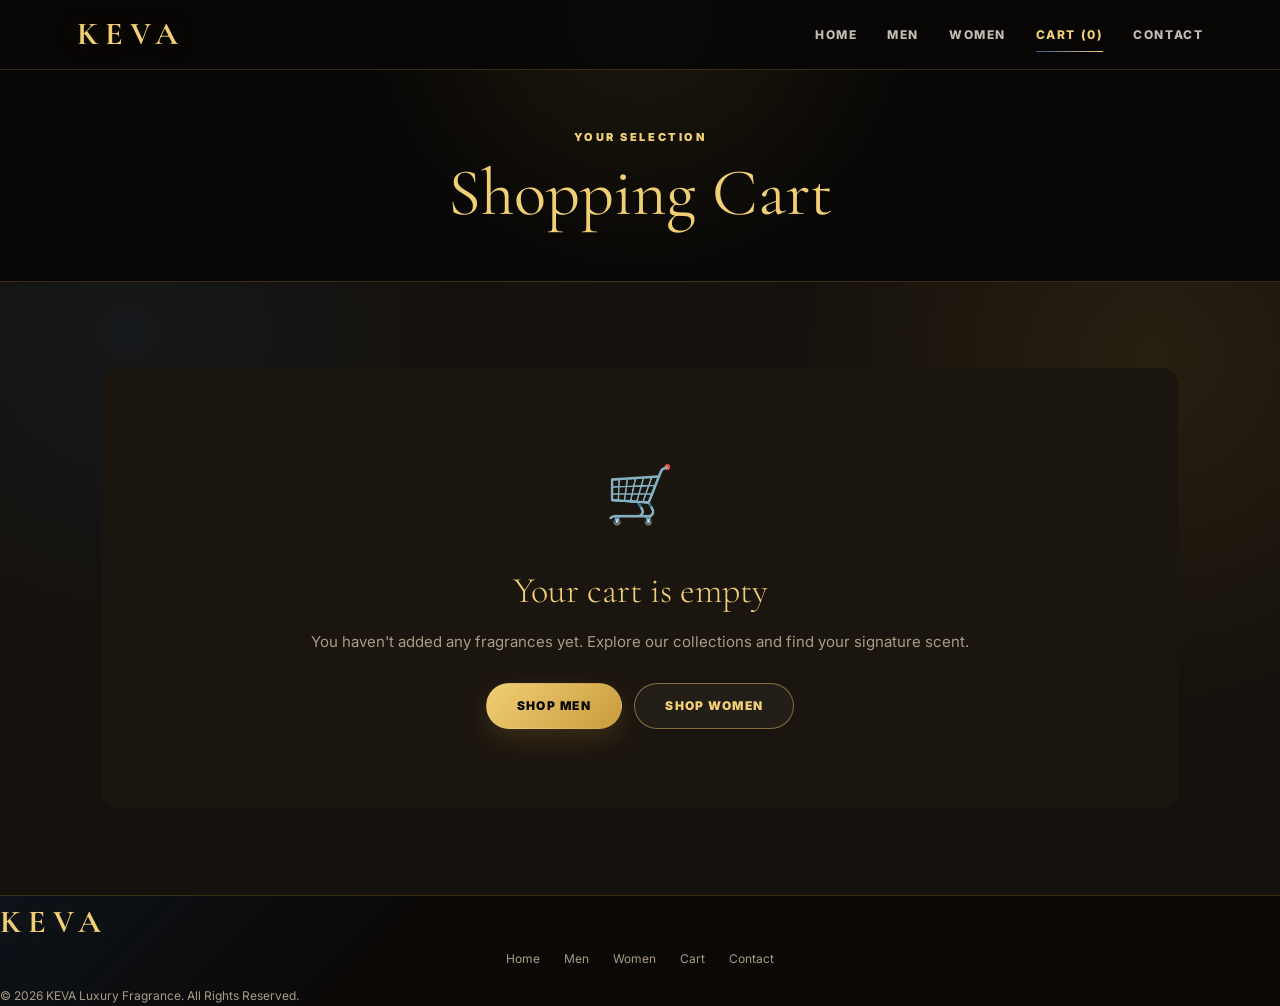
==== cart.html @ 35ca78c6 "Initial commit" ====
<!doctype html>
<html lang="en">
<head>
  <meta charset="UTF-8"/>
  <meta name="viewport" content="width=device-width, initial-scale=1.0"/>
  <title>Cart — KEVA</title>
  <link rel="stylesheet" href="style.css"/>
  <style>
    .cart-table-wrap {
      border: 1px solid var(--divider);
      border-radius: var(--radius);
      overflow: hidden;
      margin-bottom: 8px;
    }

    .cart-table { border-radius: 0; border: 0; }

    .cart-table tbody tr {
      transition: background .2s ease;
    }
    .cart-table tbody tr:hover { background: var(--card-hover); }

    .cart-item-thumb {
      width: 54px; height: 54px;
      border-radius: 8px;
      object-fit: cover;
      border: 1px solid var(--divider);
      flex-shrink: 0;
    }

    .cart-item-cell {
      display: flex; align-items: center; gap: 14px;
    }

    .cart-badge {
      display: inline-block; margin-top: 4px;
      padding: 2px 9px;
      background: var(--gold-glow);
      border: 1px solid rgba(201,168,76,.3);
      border-radius: 99px;
      color: var(--gold);
      font-size: 10px; font-weight: 700;
      letter-spacing: .08em;
    }

    /* Summary sidebar */
    .cart-layout {
      display: grid;
      grid-template-columns: 1fr 320px;
      gap: 28px;
      align-items: start;
    }

    .cart-summary {
      background: var(--card);
      border: 1px solid var(--divider);
      border-radius: var(--radius);
      padding: 28px;
      position: sticky; top: calc(var(--nav-h) + 20px);
    }

    .cart-summary h3 {
      font-family: "Cormorant Garamond", serif;
      font-size: 26px; font-weight: 400;
      color: var(--gold-light);
      margin-bottom: 20px;
      padding-bottom: 16px;
      border-bottom: 1px solid var(--divider);
    }

    .summary-line {
      display: flex; justify-content: space-between;
      align-items: center; gap: 10px;
      padding: 10px 0;
      color: var(--text-mid); font-size: 13.5px;
      border-bottom: 1px solid var(--divider);
    }

    .summary-line:last-of-type { border-bottom: 0; }

    .summary-line.total {
      padding-top: 18px;
      color: var(--text-hi); font-weight: 600; font-size: 14px;
    }

    .summary-line.total .amount {
      font-family: "Cormorant Garamond", serif;
      font-size: 30px; color: var(--gold-light);
    }

    .summary-note {
      margin-top: 14px;
      padding: 12px 14px;
      background: rgba(31,184,106,.07);
      border: 1px solid rgba(31,184,106,.2);
      border-radius: var(--radius-sm);
      color: var(--green);
      font-size: 12px; text-align: center;
    }

    .checkout-btn {
      width: 100%; margin-top: 18px;
      min-height: 50px; border: 0;
      border-radius: 99px;
      background: linear-gradient(135deg, #1fb86a, #18a05a);
      color: var(--white);
      font-size: 13px; font-weight: 800;
      letter-spacing: .1em; text-transform: uppercase;
      display: flex; align-items: center; justify-content: center; gap: 10px;
      box-shadow: 0 8px 22px rgba(31,184,106,.28);
      transition: .25s ease;
    }

    .checkout-btn:hover {
      transform: translateY(-2px);
      box-shadow: 0 14px 32px rgba(31,184,106,.36);
    }

    .clear-btn {
      width: 100%; margin-top: 10px;
      min-height: 42px; border-radius: 99px;
      border: 1.5px solid var(--divider);
      background: transparent;
      color: var(--text-low); font-size: 12px;
      font-weight: 700; letter-spacing: .1em; text-transform: uppercase;
      transition: .2s ease;
    }

    .clear-btn:hover {
      border-color: var(--red);
      color: #d95555;
    }

    /* Empty state */
    .cart-empty {
      text-align: center;
      padding: 80px 20px;
      border: 1px solid var(--divider);
      border-radius: var(--radius);
      background: var(--card);
    }

    .cart-empty-icon {
      font-size: 56px; margin-bottom: 20px; display: block;
    }

    .cart-empty h2 {
      color: var(--gold-light);
      font-family: "Cormorant Garamond", serif;
      font-size: 36px; font-weight: 300;
      margin-bottom: 10px;
    }

    .cart-empty p { color: var(--text-mid); margin-bottom: 28px; }

    @media (max-width: 768px) {
      .cart-layout { grid-template-columns: 1fr; }
      .cart-summary { position: static; }
      .cart-table th:nth-child(2),
      .cart-table td:nth-child(2) { display: none; }
    }
  </style>
</head>
<body>

  <header>
    <div class="logo">KEVA</div>
    <button class="nav-toggle" aria-label="Toggle menu" aria-expanded="false">
      <span></span><span></span><span></span>
    </button>
    <nav>
      <a href="index.html">Home</a>
      <a href="men.html">Men</a>
      <a href="women.html">Women</a>
      <a href="cart.html" class="active">Cart (<span id="cart-count">0</span>)</a>
      <a href="contact.html">Contact</a>
    </nav>
  </header>

  <div class="page-header">
    <span class="section-eyebrow">Your Selection</span>
    <h1 class="page-title" style="margin-bottom:0">Shopping Cart</h1>
  </div>

  <section class="products-page">

    <!-- Empty state -->
    <div class="cart-empty" id="cartEmpty" style="display:none">
      <span class="cart-empty-icon">🛒</span>
      <h2>Your cart is empty</h2>
      <p>You haven't added any fragrances yet. Explore our collections and find your signature scent.</p>
      <div style="display:flex;gap:12px;justify-content:center;flex-wrap:wrap">
        <a href="men.html" class="btn btn-gold">Shop Men</a>
        <a href="women.html" class="btn btn-outline">Shop Women</a>
      </div>
    </div>

    <!-- Cart layout -->
    <div class="cart-layout" id="cartFull">

      <!-- Table -->
      <div>
        <div class="cart-table-wrap">
          <table class="cart-table">
            <thead>
              <tr>
                <th>Product</th>
                <th>Size</th>
                <th>Price</th>
                <th>Remove</th>
              </tr>
            </thead>
            <tbody id="cart-items"></tbody>
          </table>
        </div>
        <p style="color:var(--text-low);font-size:12px;margin-top:10px;text-align:right">
          Prices are in Egyptian Pounds (EGP) and include VAT.
        </p>
      </div>

      <!-- Summary sidebar -->
      <div class="cart-summary">
        <h3>Order Summary</h3>

        <div class="summary-line">
          <span>Items</span>
          <span id="summary-count">0</span>
        </div>
        <div class="summary-line">
          <span>Subtotal</span>
          <span><span id="cart-total">0</span> EGP</span>
        </div>
        <div class="summary-line">
          <span>Shipping</span>
          <span id="shipping-label">Calculated on order</span>
        </div>
        <div class="summary-line total">
          <span>Total</span>
          <span class="amount"><span id="cart-total-2">0</span> EGP</span>
        </div>

        <div class="summary-note" id="free-shipping-note" style="display:none">
          ✓ You qualify for free shipping!
        </div>

        <button class="checkout-btn" onclick="checkout()">
          <svg width="18" height="18" viewBox="0 0 24 24" fill="currentColor"><path d="M12.04 2C6.58 2 2.13 6.45 2.13 11.91c0 1.87.5 3.62 1.45 5.15L2 22l5.13-1.55a9.8 9.8 0 0 0 4.91 1.32h.01c5.46 0 9.91-4.45 9.91-9.91S17.5 2 12.04 2z"/></svg>
          Checkout via WhatsApp
        </button>

        <button class="clear-btn" onclick="clearCart()">Clear Cart</button>

        <p style="color:var(--text-low);font-size:11px;text-align:center;margin-top:16px;line-height:1.6">
          By ordering you agree to our<br>14-day exchange & return policy.
        </p>
      </div>

    </div>
  </section>

  <footer>
    <div class="footer-logo">KEVA</div>
    <div class="footer-links">
      <a href="index.html">Home</a>
      <a href="men.html">Men</a>
      <a href="women.html">Women</a>
      <a href="cart.html">Cart</a>
      <a href="contact.html">Contact</a>
    </div>
    <p class="footer-copy">&copy; 2026 KEVA Luxury Fragrance. All Rights Reserved.</p>
  </footer>

  <script src="cart.js"></script>
  <script>
    // Enhanced render that also updates sidebar
    const _origRender = renderCart;
    function renderCart() {
      const cart    = getCart();
      const tbody   = document.getElementById('cart-items');
      const totalEl = document.getElementById('cart-total');
      const total2  = document.getElementById('cart-total-2');
      const countEl = document.getElementById('summary-count');
      const cartFull  = document.getElementById('cartFull');
      const cartEmpty = document.getElementById('cartEmpty');

      updateCartCount();

      if (!tbody) return;

      if (cart.length === 0) {
        cartFull.style.display  = 'none';
        cartEmpty.style.display = 'block';
        return;
      }

      cartFull.style.display  = 'grid';
      cartEmpty.style.display = 'none';

      let sum = 0;
      tbody.innerHTML = '';

      cart.forEach((item, i) => {
        sum += item.price;
        const tr = document.createElement('tr');
        tr.innerHTML = `
          <td>
            <div class="cart-item-cell">
              <div>
                <div class="cart-item-name">${item.name}</div>
                <span class="cart-badge">${item.size}</span>
              </div>
            </div>
          </td>
          <td><span style="color:var(--text-mid);font-size:13px">${item.size}</span></td>
          <td><span style="color:var(--gold-light);font-family:'Cormorant Garamond',serif;font-size:20px">${item.price.toLocaleString()} EGP</span></td>
          <td><button class="remove-btn" onclick="removeItem(${i})">✕ Remove</button></td>`;
        tbody.appendChild(tr);
      });

      const sumStr = sum.toLocaleString();
      if (totalEl)  totalEl.textContent  = sumStr;
      if (total2)   total2.textContent   = sumStr;
      if (countEl)  countEl.textContent  = cart.length;

      // Free shipping note
      const note = document.getElementById('free-shipping-note');
      const shipLabel = document.getElementById('shipping-label');
      if (sum >= 500) {
        if (note) note.style.display = 'block';
        if (shipLabel) shipLabel.textContent = 'FREE';
      } else {
        if (note) note.style.display = 'none';
        if (shipLabel) shipLabel.textContent = 'Calculated on order';
      }
    }

    renderCart();
  </script>
</body>
</html>
---- style.css ----
@import url('https://fonts.googleapis.com/css2?family=Cormorant+Garamond:wght@300;400;500;600;700&family=Inter:wght@300;400;500;600;700;800&display=swap');

*,
*::before,
*::after {
  box-sizing: border-box;
  margin: 0;
  padding: 0;
}

:root {
  --ink: #120f0b;
  --noir: #080706;
  --obsidian: #15110c;
  --papyrus: #f8efe0;
  --porcelain: #fffaf2;
  --limestone: #eadcc5;
  --sand: #d9bf8f;
  --gold: #c99a3d;
  --gold-light: #f0cf75;
  --gold-deep: #8f6320;
  --lapis: #153963;
  --lapis-light: #2b5c8c;
  --rouge: #8e2430;
  --green: #0fb56d;
  --red: #c0392b;
  --text: #f8efe0;
  --muted: #a99b86;
  --muted-dark: #6d604f;
  --card: #1b150f;
  --card-soft: #21190f;
  --border: rgba(201, 154, 61, .24);
  --border-strong: rgba(240, 207, 117, .45);
  --shadow: 0 26px 70px rgba(0, 0, 0, .36);
  --radius: 16px;
  --radius-sm: 10px;
  --nav-h: 70px;
  --ease: cubic-bezier(.22, 1, .36, 1);
  --font-display: "Cormorant Garamond", serif;
  --font-body: Inter, sans-serif;
}

html {
  scroll-behavior: smooth;
}

body {
  min-height: 100vh;
  background:
    radial-gradient(circle at 16% 8%, rgba(21, 57, 99, .20), transparent 30%),
    radial-gradient(circle at 82% 12%, rgba(201, 154, 61, .12), transparent 28%),
    linear-gradient(180deg, #0b0805 0%, #15110c 44%, #0b0805 100%);
  color: var(--text);
  font-family: var(--font-body);
  font-size: 15px;
  line-height: 1.65;
  -webkit-font-smoothing: antialiased;
}

body::before {
  content: "";
  position: fixed;
  inset: 0;
  pointer-events: none;
  z-index: -1;
  opacity: .08;
  background-image:
    linear-gradient(30deg, transparent 48%, rgba(240, 207, 117, .5) 49%, transparent 51%),
    linear-gradient(150deg, transparent 48%, rgba(240, 207, 117, .5) 49%, transparent 51%);
  background-size: 42px 42px;
}

img {
  display: block;
  max-width: 100%;
}

a {
  color: inherit;
  text-decoration: none;
}

button,
select,
input,
textarea {
  font: inherit;
}

button {
  cursor: pointer;
}

::selection {
  background: var(--gold);
  color: var(--noir);
}

::-webkit-scrollbar {
  width: 8px;
}

::-webkit-scrollbar-track {
  background: var(--noir);
}

::-webkit-scrollbar-thumb {
  background: linear-gradient(var(--gold), var(--gold-deep));
  border-radius: 99px;
}

header {
  position: fixed;
  top: 0;
  left: 0;
  right: 0;
  z-index: 1000;
  height: var(--nav-h);
  padding: 0 6%;
  display: flex;
  align-items: center;
  justify-content: space-between;
  background: rgba(8, 7, 6, .84);
  border-bottom: 1px solid var(--border);
  backdrop-filter: blur(16px);
}

.logo,
.footer-logo {
  font-family: var(--font-display);
  font-size: 32px;
  font-weight: 700;
  letter-spacing: .22em;
  color: var(--gold-light);
  text-shadow: 0 0 24px rgba(201, 154, 61, .18);
}

nav {
  display: flex;
  align-items: center;
  gap: 30px;
}

nav a {
  position: relative;
  color: rgba(248, 239, 224, .78);
  font-size: 12px;
  font-weight: 800;
  letter-spacing: .13em;
  text-transform: uppercase;
  transition: color .25s ease;
}

nav a::after {
  content: "";
  position: absolute;
  left: 0;
  bottom: -8px;
  width: 0;
  height: 1px;
  background: linear-gradient(90deg, var(--lapis-light), var(--gold-light));
  transition: width .28s var(--ease);
}

nav a:hover,
nav a.active {
  color: var(--gold-light);
}

nav a:hover::after,
nav a.active::after {
  width: 100%;
}

.nav-toggle {
  display: none;
  width: 40px;
  height: 40px;
  border: 1px solid var(--border);
  border-radius: 50%;
  background: rgba(248, 239, 224, .04);
  align-items: center;
  justify-content: center;
  flex-direction: column;
  gap: 5px;
}

.nav-toggle span {
  width: 18px;
  height: 2px;
  background: var(--gold-light);
  border-radius: 99px;
}

.offers-bar {
  margin-top: var(--nav-h);
  padding: 11px 0;
  overflow: hidden;
  white-space: nowrap;
  color: var(--noir);
  background:
    linear-gradient(90deg, var(--gold-deep), var(--gold-light), var(--sand), var(--gold-deep));
  box-shadow: 0 12px 28px rgba(0, 0, 0, .24);
}

.marquee {
  display: inline-block;
  padding-left: 100%;
  font-size: 12px;
  font-weight: 900;
  letter-spacing: .14em;
  text-transform: uppercase;
  animation: marquee 24s linear infinite;
}

@keyframes marquee {
  from { transform: translateX(0); }
  to { transform: translateX(-100%); }
}

.slider {
  position: relative;
  height: clamp(520px, 76vh, 780px);
  overflow: hidden;
  background: var(--noir);
}

.slides,
.slide {
  width: 100%;
  height: 100%;
}

.slide {
  position: absolute;
  inset: 0;
  opacity: 0;
  transition: opacity .9s ease;
}

.slide.active {
  opacity: 1;
  z-index: 1;
}

.slide img {
  width: 100%;
  height: 100%;
  object-fit: cover;
  object-position: center;
  transform: scale(1.02);
  filter: saturate(.98) contrast(1.04);
  transition: transform 6s ease, filter 1s ease;
}

.slide.active img {
  transform: scale(1.075);
  filter: saturate(1.08) contrast(1.05);
}

.slide::after {
  content: "";
  position: absolute;
  inset: 0;
  background:
    linear-gradient(90deg, rgba(8, 7, 6, .76), rgba(8, 7, 6, .26), rgba(8, 7, 6, .08)),
    linear-gradient(0deg, rgba(8, 7, 6, .42), transparent 45%);
}

.slide-content {
  position: absolute;
  left: 7%;
  bottom: 14%;
  z-index: 2;
  max-width: 650px;
  opacity: 0;
  transform: translateY(24px);
}

.slide.active .slide-content {
  animation: fadeUp .8s var(--ease) .18s both;
}

.slide-content h2,
.hero h1,
.page-title,
.cta-band h2,
.faq-left h2 {
  font-family: var(--font-display);
  font-weight: 400;
  line-height: 1.04;
}

.slide-content h2 {
  color: var(--porcelain);
  font-size: clamp(40px, 5.4vw, 76px);
  margin-bottom: 14px;
  text-shadow: 0 16px 38px rgba(0, 0, 0, .55);
}

.slide-content em {
  color: var(--gold-light);
  font-style: italic;
}

.slide-content p {
  color: rgba(248, 239, 224, .84);
  margin-bottom: 28px;
  font-size: 15px;
}

.slider-btn {
  position: absolute;
  top: 50%;
  z-index: 5;
  width: 50px;
  height: 50px;
  border-radius: 50%;
  border: 1px solid rgba(248, 239, 224, .36);
  background: rgba(8, 7, 6, .44);
  color: var(--porcelain);
  backdrop-filter: blur(10px);
  transition: transform .25s ease, background .25s ease, color .25s ease, border-color .25s ease;
}

.slider-btn.prev {
  left: 24px;
  transform: translateY(-50%);
}

.slider-btn.next {
  right: 24px;
  transform: translateY(-50%);
}

.slider-btn:hover {
  background: var(--gold-light);
  border-color: var(--gold-light);
  color: var(--noir);
}

.slider-btn.prev:hover,
.slider-btn.next:hover {
  transform: translateY(-50%) scale(1.08);
}

.slider-dots {
  position: absolute;
  left: 50%;
  bottom: 26px;
  z-index: 5;
  display: flex;
  gap: 9px;
  transform: translateX(-50%);
}

.slider-dot {
  width: 8px;
  height: 8px;
  border: 0;
  border-radius: 99px;
  background: rgba(248, 239, 224, .44);
  transition: width .25s ease, background .25s ease;
}

.slider-dot.active {
  width: 34px;
  background: linear-gradient(90deg, var(--lapis-light), var(--gold-light));
}

.hero,
.products-page,
.why-keva,
.testimonials {
  padding: 86px 8%;
}

.hero {
  position: relative;
  text-align: center;
  background:
    radial-gradient(circle at 50% 0%, rgba(21, 57, 99, .22), transparent 36%),
    linear-gradient(180deg, var(--noir), var(--obsidian));
  overflow: hidden;
}

.hero::after {
  content: "";
  position: absolute;
  left: 8%;
  right: 8%;
  bottom: 0;
  height: 1px;
  background: linear-gradient(90deg, transparent, var(--gold), transparent);
  opacity: .42;
}

.section-eyebrow,
.home-kicker {
  display: block;
  color: var(--gold-light);
  font-size: 11px;
  font-weight: 900;
  letter-spacing: .23em;
  text-transform: uppercase;
  margin-bottom: 12px;
}

.hero h1,
.page-title {
  color: var(--gold-light);
  font-size: clamp(40px, 5.2vw, 76px);
}

.hero p,
.hero-subtitle {
  color: var(--muted);
  margin: 16px auto 32px;
  max-width: 620px;
}

.hero-btns {
  display: flex;
  justify-content: center;
  gap: 14px;
  flex-wrap: wrap;
}

.btn,
.gold-btn {
  display: inline-flex;
  align-items: center;
  justify-content: center;
  min-height: 46px;
  padding: 12px 30px;
  border-radius: 99px;
  border: 1px solid transparent;
  font-size: 12px;
  font-weight: 900;
  letter-spacing: .12em;
  text-transform: uppercase;
  transition: transform .25s ease, box-shadow .25s ease, background .25s ease, color .25s ease;
}

.btn-gold,
.gold-btn {
  background: linear-gradient(135deg, var(--gold-light), var(--gold));
  color: var(--noir);
  box-shadow: 0 10px 26px rgba(201, 154, 61, .18);
}

.btn-outline {
  background: rgba(248, 239, 224, .04);
  border-color: var(--border-strong);
  color: var(--gold-light);
}

.btn:hover,
.gold-btn:hover {
  transform: translateY(-2px);
  box-shadow: 0 18px 36px rgba(201, 154, 61, .28);
}

.page-header {
  padding: calc(var(--nav-h) + 58px) 8% 54px;
  text-align: center;
  border-bottom: 1px solid var(--border);
  background:
    radial-gradient(circle at 50% 0%, rgba(201, 154, 61, .12), transparent 40%),
    var(--noir);
}

.page-title {
  text-align: center;
  margin-bottom: 46px;
}

.section-divider {
  width: 64px;
  height: 1px;
  margin: 0 auto 44px;
  background: linear-gradient(90deg, var(--lapis-light), var(--gold-light));
}

.stats-strip {
  display: grid;
  grid-template-columns: repeat(4, 1fr);
  background: var(--card);
  border-top: 1px solid var(--border);
  border-bottom: 1px solid var(--border);
}

.stat-item {
  padding: 28px 18px;
  text-align: center;
  border-right: 1px solid var(--border);
}

.stat-item:last-child {
  border-right: 0;
}

.stat-num {
  display: block;
  color: var(--gold-light);
  font-family: var(--font-display);
  font-size: 40px;
  line-height: 1;
  margin-bottom: 8px;
}

.stat-label {
  color: var(--muted);
  font-size: 11px;
  font-weight: 900;
  letter-spacing: .15em;
  text-transform: uppercase;
}

.collection-banner {
  display: grid;
  grid-template-columns: 1fr 1fr;
  gap: 2px;
  background: var(--noir);
}

.col-banner-item {
  position: relative;
  min-height: 430px;
  overflow: hidden;
  display: flex;
  align-items: flex-end;
}

.col-banner-item img {
  position: absolute;
  inset: 0;
  width: 100%;
  height: 100%;
  object-fit: cover;
  transition: transform .75s var(--ease), filter .75s ease;
}

.col-banner-item:hover img {
  transform: scale(1.065);
  filter: saturate(1.1);
}

.col-banner-item::after {
  content: "";
  position: absolute;
  inset: 0;
  background:
    linear-gradient(0deg, rgba(8, 7, 6, .84), rgba(8, 7, 6, .12)),
    linear-gradient(90deg, rgba(21, 57, 99, .26), transparent);
}

.col-banner-content {
  position: relative;
  z-index: 1;
  padding: 38px;
}

.col-banner-content span:not(.btn) {
  display: block;
  color: var(--gold-light);
  font-size: 11px;
  font-weight: 900;
  letter-spacing: .2em;
  text-transform: uppercase;
  margin-bottom: 10px;
}

.col-banner-content h3 {
  color: var(--porcelain);
  font-family: var(--font-display);
  font-size: clamp(34px, 4vw, 56px);
  font-weight: 400;
  line-height: 1.04;
  margin-bottom: 22px;
}

.products-page {
  background:
    radial-gradient(circle at 10% 8%, rgba(21, 57, 99, .16), transparent 26%),
    radial-gradient(circle at 90% 12%, rgba(201, 154, 61, .10), transparent 28%),
    var(--obsidian);
}

.products-grid {
  display: grid;
  grid-template-columns: repeat(auto-fill, minmax(250px, 1fr));
  gap: 26px;
}

.product-card {
  position: relative;
  overflow: hidden;
  display: flex;
  flex-direction: column;
  min-height: 100%;
  background:
    linear-gradient(180deg, rgba(248, 239, 224, .045), transparent 28%),
    var(--card);
  border: 1px solid var(--border);
  border-radius: var(--radius);
  box-shadow: 0 14px 30px rgba(0, 0, 0, .18);
  animation: fadeUp .65s var(--ease) both;
  transition: transform .28s ease, border-color .28s ease, box-shadow .28s ease;
}

.product-card::before {
  content: "";
  position: absolute;
  inset: 0;
  border-radius: inherit;
  pointer-events: none;
  background: linear-gradient(135deg, rgba(240, 207, 117, .16), transparent 34%, rgba(21, 57, 99, .10));
  opacity: 0;
  transition: opacity .28s ease;
}

.product-card:hover {
  transform: translateY(-8px);
  border-color: var(--border-strong);
  box-shadow: var(--shadow);
}

.product-card:hover::before {
  opacity: 1;
}

.product-card img {
  width: 100%;
  height: 280px;
  object-fit: cover;
  transition: transform .65s ease, filter .65s ease;
}

.product-card:hover img {
  transform: scale(1.045);
  filter: saturate(1.08);
}

.card-body {
  position: relative;
  z-index: 1;
  flex: 1;
  display: flex;
  flex-direction: column;
  gap: 9px;
  padding: 20px;
}

.badge-new {
  width: fit-content;
  display: inline-block;
  padding: 4px 10px;
  border: 1px solid rgba(240, 207, 117, .5);
  border-radius: 99px;
  color: var(--gold-light);
  background: rgba(201, 154, 61, .10);
  font-size: 10px;
  font-weight: 900;
  letter-spacing: .1em;
  text-transform: uppercase;
}

.product-card h3 {
  color: var(--gold-light);
  font-family: var(--font-display);
  font-size: 25px;
  font-weight: 600;
  line-height: 1.1;
}

.product-card p {
  color: var(--muted);
  font-size: 13px;
}

.card-size-row,
.qty-box {
  margin-top: 8px;
}

.card-size-row label,
.qty-box label,
.order-form-group label {
  display: block;
  color: var(--sand);
  font-size: 11px;
  font-weight: 900;
  letter-spacing: .16em;
  text-transform: uppercase;
  margin-bottom: 7px;
}

.card-size-row select,
.order-input {
  width: 100%;
  min-height: 44px;
  padding: 10px 13px;
  color: var(--porcelain);
  background: rgba(8, 7, 6, .38);
  border: 1px solid var(--border);
  border-radius: var(--radius-sm);
  outline: none;
  transition: border-color .25s ease, box-shadow .25s ease, background .25s ease;
}

.card-size-row select:focus,
.order-input:focus {
  border-color: var(--gold-light);
  box-shadow: 0 0 0 3px rgba(201, 154, 61, .14);
}

.qty-control {
  width: 126px;
  height: 40px;
  display: grid;
  grid-template-columns: 38px 1fr 38px;
  align-items: center;
  overflow: hidden;
  background: var(--porcelain);
  border: 1px solid var(--border);
  border-radius: var(--radius-sm);
}

.qty-btn {
  height: 100%;
  border: 0;
  background: transparent;
  color: var(--ink);
  font-size: 18px;
  font-weight: 800;
  transition: background .22s ease, color .22s ease;
}

.qty-btn:hover {
  background: var(--gold-light);
  color: var(--noir);
}

.qty-value {
  color: var(--ink);
  text-align: center;
  font-size: 14px;
  font-weight: 800;
}

.card-footer {
  display: flex;
  align-items: center;
  justify-content: space-between;
  gap: 14px;
  margin-top: auto;
  padding-top: 17px;
  border-top: 1px solid var(--border);
}

.price {
  color: var(--gold-light);
  font-family: var(--font-display);
  font-size: 26px;
  line-height: 1;
  white-space: nowrap;
}

.price small {
  color: var(--muted);
  font-family: var(--font-body);
  font-size: 12px;
}

.add-btn {
  min-height: 40px;
  padding: 10px 18px;
  border: 0;
  border-radius: 99px;
  background: linear-gradient(135deg, var(--green), #03a25f);
  color: #fff;
  box-shadow: 0 12px 28px rgba(15, 181, 109, .22);
  font-size: 11px;
  font-weight: 900;
  letter-spacing: .09em;
  text-transform: uppercase;
  transition: transform .24s ease, box-shadow .24s ease, filter .24s ease;
}

.add-btn:hover {
  transform: translateY(-2px);
  filter: brightness(1.05);
  box-shadow: 0 18px 38px rgba(15, 181, 109, .32);
}

.why-keva {
  background:
    linear-gradient(180deg, var(--noir), #12100d);
  text-align: center;
}

.features {
  display: grid;
  grid-template-columns: repeat(auto-fit, minmax(220px, 1fr));
  gap: 22px;
}

.feature {
  padding: 32px 24px;
  background: rgba(248, 239, 224, .04);
  border: 1px solid var(--border);
  border-radius: var(--radius);
  transition: transform .25s ease, border-color .25s ease, background .25s ease;
}

.feature:hover {
  transform: translateY(-5px);
  border-color: var(--border-strong);
  background: rgba(248, 239, 224, .06);
}

.feature-icon {
  display: inline-grid;
  place-items: center;
  width: 42px;
  height: 42px;
  margin-bottom: 16px;
  border-radius: 50%;
  color: var(--noir);
  background: var(--gold-light);
  font-size: 18px;
  font-weight: 900;
}

.feature h3 {
  color: var(--gold-light);
  font-family: var(--font-display);
  font-size: 24px;
  font-weight: 600;
}

.feature p {
  color: var(--muted);
  font-size: 14px;
}

.faq-section {
  display: grid;
  grid-template-columns: .9fr 1.1fr;
  gap: 64px;
  padding: 90px 8%;
  background:
    radial-gradient(circle at 12% 8%, rgba(201, 154, 61, .15), transparent 28%),
    var(--papyrus);
  color: var(--ink);
}

.faq-left h2 {
  color: var(--ink);
  font-size: clamp(34px, 4vw, 56px);
}

.faq-left > p {
  color: var(--muted-dark);
  margin: 16px 0 42px;
}

.faq-support p {
  color: var(--ink);
}

.faq-support span {
  color: var(--muted-dark);
}

.faq-right {
  padding: 24px 44px;
  background: rgba(255, 250, 242, .82);
  border: 1px solid rgba(143, 99, 32, .18);
  border-radius: var(--radius);
  box-shadow: 0 20px 50px rgba(80, 55, 28, .10);
}

.faq-item {
  border-bottom: 1px solid rgba(143, 99, 32, .16);
}

.faq-item:last-child {
  border-bottom: 0;
}

.faq-item summary {
  min-height: 64px;
  list-style: none;
  display: flex;
  align-items: center;
  justify-content: space-between;
  gap: 18px;
  cursor: pointer;
  color: var(--ink);
  font-size: 15px;
  font-weight: 900;
}

.faq-item summary::-webkit-details-marker {
  display: none;
}

.faq-item summary::after {
  content: "+";
  width: 27px;
  height: 27px;
  flex: 0 0 27px;
  display: grid;
  place-items: center;
  border-radius: 50%;
  background: var(--limestone);
  color: var(--ink);
  transition: transform .25s ease, background .25s ease;
}

.faq-item[open] summary::after {
  content: "-";
  background: var(--gold);
}

.faq-item p {
  padding: 0 42px 22px 0;
  color: var(--muted-dark);
  font-size: 14px;
  line-height: 1.75;
}

.cta-band {
  padding: 78px 8%;
  text-align: center;
  background:
    linear-gradient(135deg, rgba(21, 57, 99, .32), transparent 40%),
    linear-gradient(135deg, #0b0805, #20170b, #0b0805);
  border-top: 1px solid var(--border);
  border-bottom: 1px solid var(--border);
}

.cta-band h2 {
  color: var(--gold-light);
  font-size: clamp(34px, 4vw, 58px);
  margin-bottom: 14px;
}

.cta-band p {
  color: var(--muted);
  margin-bottom: 30px;
}

.cart-wrapper,
.contact-wrapper {
  max-width: 920px;
  margin: 0 auto;
}

.cart-table {
  width: 100%;
  border-collapse: collapse;
  overflow: hidden;
  background: var(--card);
  border: 1px solid var(--border);
  border-radius: var(--radius);
}

.cart-table th,
.cart-table td {
  padding: 16px 18px;
  border-top: 1px solid var(--border);
  text-align: left;
}

.cart-table th {
  color: var(--muted);
  background: var(--card-soft);
  font-size: 11px;
  letter-spacing: .12em;
  text-transform: uppercase;
}

.cart-item-name {
  color: var(--gold-light);
  font-family: var(--font-display);
  font-size: 20px;
}

.cart-item-size,
.cart-empty,
.cart-total-label {
  color: var(--muted);
}

.cart-total-row,
.cart-actions {
  display: flex;
  justify-content: flex-end;
  align-items: center;
  gap: 14px;
  margin-top: 24px;
}

.cart-total-amount {
  color: var(--gold-light);
  font-family: var(--font-display);
  font-size: 34px;
}

.remove-btn {
  padding: 7px 14px;
  border: 1px solid var(--red);
  border-radius: 99px;
  background: transparent;
  color: var(--red);
}

.remove-btn:hover {
  background: var(--red);
  color: #fff;
}

.contact-grid {
  display: grid;
  grid-template-columns: 1fr 1fr;
  gap: 14px;
}

.contact-input {
  width: 100%;
  min-height: 48px;
  margin-bottom: 14px;
  padding: 14px 16px;
  color: var(--porcelain);
  background: var(--card);
  border: 1px solid var(--border);
  border-radius: var(--radius-sm);
  outline: none;
}

textarea.contact-input {
  min-height: 150px;
  resize: vertical;
}

.contact-input:focus {
  border-color: var(--gold-light);
}

.contact-submit {
  width: 100%;
  min-height: 48px;
  border: 0;
  border-radius: 99px;
  background: var(--gold);
  color: var(--noir);
  font-weight: 900;
  letter-spacing: .12em;
  text-transform: uppercase;
}

.toast {
  position: fixed;
  right: 24px;
  bottom: 90px;
  z-index: 3000;
  display: flex;
  align-items: center;
  gap: 9px;
  padding: 14px 20px;
  color: var(--porcelain);
  background: var(--card);
  border: 1px solid var(--gold);
  border-radius: 12px;
  box-shadow: var(--shadow);
  opacity: 0;
  transform: translateY(18px);
  pointer-events: none;
  transition: .25s ease;
}

.toast.show {
  opacity: 1;
  transform: translateY(0);
}

.toast-icon {
  color: var(--gold-light);
}

.whatsapp-btn {
  position: fixed;
  right: 24px;
  bottom: 24px;
  z-index: 1500;
  display: inline-flex;
  align-items: center;
  gap: 10px;
  min-height: 48px;
  padding: 13px 20px;
  border-radius: 99px;
  background: linear-gradient(135deg, var(--green), #07a160);
  color: #fff;
  box-shadow: 0 16px 36px rgba(15, 181, 109, .25);
  font-size: 13px;
  font-weight: 900;
  transition: transform .25s ease, box-shadow .25s ease;
}

.whatsapp-btn:hover {
  transform: translateY(-3px);
  box-shadow: 0 20px 46px rgba(15, 181, 109, .36);
}

.site-footer,
footer {
  padding: 0;
  background:
    linear-gradient(135deg, rgba(21, 57, 99, .22), transparent 34%),
    #0b0805;
  border-top: 1px solid var(--border);
  color: var(--porcelain);
  text-align: left;
}

.footer-main {
  display: grid;
  grid-template-columns: 1.45fr .8fr .8fr 1fr;
  gap: 42px;
  padding: 58px 8% 38px;
}

.footer-brand p {
  max-width: 340px;
  margin-top: 14px;
  color: rgba(248, 239, 224, .62);
  font-size: 14px;
}

.footer-col h4 {
  margin-bottom: 18px;
  color: var(--gold-light);
  font-size: 12px;
  font-weight: 900;
  letter-spacing: .18em;
  text-transform: uppercase;
}

.footer-col a {
  display: block;
  width: fit-content;
  margin-bottom: 10px;
  color: rgba(248, 239, 224, .68);
  font-size: 14px;
  transition: color .25s ease, transform .25s ease;
}

.footer-col a:hover {
  color: var(--gold-light);
  transform: translateX(5px);
}

.footer-links {
  display: flex;
  justify-content: center;
  gap: 24px;
  flex-wrap: wrap;
  margin-bottom: 18px;
}

.footer-links a,
.footer-copy {
  color: var(--muted);
  font-size: 12px;
}

.social-links {
  display: flex;
  align-items: center;
  gap: 12px;
}

.social-links a {
  width: 42px;
  height: 42px;
  margin: 0;
  padding: 0;
  display: grid;
  place-items: center;
  border-radius: 50%;
  color: var(--noir);
  background: linear-gradient(135deg, var(--gold-light), var(--gold));
  border: 1px solid rgba(240, 207, 117, .56);
  box-shadow: 0 8px 22px rgba(201, 154, 61, .18);
  animation: socialFloat 3.2s ease-in-out infinite;
}

.social-links a:nth-child(2) {
  animation-delay: .25s;
}

.social-links a:nth-child(3) {
  animation-delay: .5s;
}

.social-links a:hover {
  animation-play-state: paused;
  transform: translateY(-5px) scale(1.06);
}

.social-links svg {
  width: 19px;
  height: 19px;
  fill: currentColor;
}

.footer-bottom {
  display: flex;
  justify-content: space-between;
  gap: 20px;
  padding: 18px 8%;
  border-top: 1px solid rgba(201, 154, 61, .16);
  color: rgba(248, 239, 224, .48);
  font-size: 12px;
}

.order-modal-backdrop {
  position: fixed;
  inset: 0;
  z-index: 2200;
  display: none;
  align-items: center;
  justify-content: center;
  padding: 20px;
  background: rgba(8, 7, 6, .72);
  backdrop-filter: blur(9px);
}

.order-modal-backdrop.open {
  display: flex;
}

.order-modal {
  width: min(560px, 100%);
  max-height: 92vh;
  overflow: auto;
  background:
    linear-gradient(180deg, rgba(255, 250, 242, .98), rgba(248, 239, 224, .98));
  color: var(--ink);
  border: 1px solid rgba(143, 99, 32, .22);
  border-radius: 20px;
  box-shadow: 0 32px 90px rgba(0, 0, 0, .42);
  animation: modalIn .3s var(--ease) both;
}

.order-modal-header {
  display: flex;
  align-items: center;
  justify-content: space-between;
  gap: 18px;
  padding: 22px 24px;
  border-bottom: 1px solid rgba(143, 99, 32, .14);
}

.order-modal-header h3 {
  color: var(--ink);
  font-family: var(--font-display);
  font-size: 28px;
  font-weight: 600;
}

.order-modal-close {
  width: 34px;
  height: 34px;
  border: 0;
  border-radius: 50%;
  background: rgba(143, 99, 32, .12);
  color: var(--ink);
  font-weight: 900;
}

.order-modal-body {
  padding: 24px;
}

.order-product-preview {
  padding: 14px 16px;
  margin-bottom: 18px;
  background: rgba(201, 154, 61, .10);
  border: 1px solid rgba(143, 99, 32, .16);
  border-radius: 14px;
}

.order-product-preview strong {
  display: block;
  color: var(--ink);
  font-family: var(--font-display);
  font-size: 24px;
}

.order-product-preview span {
  color: var(--muted-dark);
  font-size: 13px;
}

.order-form-group {
  margin-bottom: 14px;
}

.order-modal .order-input {
  color: var(--ink);
  background: var(--porcelain);
  border-color: rgba(143, 99, 32, .24);
}

.order-modal .qty-control {
  background: var(--porcelain);
  border-color: rgba(143, 99, 32, .24);
}

.order-form-row {
  display: grid;
  grid-template-columns: 1fr 1fr;
  gap: 14px;
}

.order-total-line {
  display: flex;
  align-items: center;
  justify-content: space-between;
  gap: 16px;
  padding: 18px 0;
  margin-top: 4px;
  border-top: 1px solid rgba(143, 99, 32, .14);
}

.order-total-line .label {
  color: var(--muted-dark);
}

.order-total-line .amount {
  color: var(--gold-deep);
  font-family: var(--font-display);
  font-size: 30px;
}

.order-submit-btn {
  width: 100%;
  min-height: 52px;
  display: inline-flex;
  align-items: center;
  justify-content: center;
  gap: 10px;
  border: 0;
  border-radius: 99px;
  background: linear-gradient(135deg, var(--green), #05a761);
  color: #fff;
  box-shadow: 0 18px 38px rgba(15, 181, 109, .24);
  font-size: 13px;
  font-weight: 900;
  letter-spacing: .08em;
  text-transform: uppercase;
}

body.women-page {
  background:
    radial-gradient(circle at 12% 8%, rgba(201, 154, 61, .15), transparent 32%),
    linear-gradient(180deg, var(--porcelain), var(--papyrus));
  color: var(--ink);
}

body.women-page header {
  background: rgba(255, 250, 242, .86);
}

body.women-page nav a {
  color: rgba(18, 15, 11, .72);
}

body.women-page .nav-toggle span {
  background: var(--ink);
}

body.women-page .page-header,
body.women-page .products-page {
  background:
    radial-gradient(circle at 15% 8%, rgba(201, 154, 61, .12), transparent 30%),
    var(--papyrus);
}

body.women-page .product-card {
  background: rgba(255, 250, 242, .94);
  border-color: rgba(143, 99, 32, .18);
  box-shadow: 0 14px 36px rgba(80, 55, 28, .09);
}

body.women-page .product-card p,
body.women-page .price small,
body.women-page .card-size-row label,
body.women-page .qty-box label {
  color: var(--muted-dark);
}

body.women-page .card-size-row select {
  color: var(--ink);
  background: var(--porcelain);
  border-color: rgba(143, 99, 32, .22);
}

body.women-page .card-footer {
  border-top-color: rgba(143, 99, 32, .16);
}

body.women-page footer,
body.women-page .site-footer {
  background:
    linear-gradient(135deg, rgba(201, 154, 61, .16), transparent 36%),
    var(--limestone);
  color: var(--ink);
}

body.women-page .footer-brand p,
body.women-page .footer-col a,
body.women-page .footer-links a,
body.women-page .footer-copy,
body.women-page .footer-bottom {
  color: rgba(18, 15, 11, .62);
}

@keyframes fadeUp {
  from {
    opacity: 0;
    transform: translateY(24px);
  }
  to {
    opacity: 1;
    transform: translateY(0);
  }
}

@keyframes modalIn {
  from {
    opacity: 0;
    transform: translateY(16px) scale(.98);
  }
  to {
    opacity: 1;
    transform: translateY(0) scale(1);
  }
}

@keyframes socialFloat {
  0%, 100% { transform: translateY(0); }
  50% { transform: translateY(-4px); }
}

@media (max-width: 900px) {
  .footer-main {
    grid-template-columns: 1fr 1fr;
  }

  .footer-brand {
    grid-column: 1 / -1;
  }
}

@media (max-width: 768px) {
  nav {
    display: none;
    position: absolute;
    top: var(--nav-h);
    left: 0;
    right: 0;
    padding: 24px 8%;
    flex-direction: column;
    gap: 18px;
    background: rgba(8, 7, 6, .97);
    border-bottom: 1px solid var(--border);
  }

  body.women-page nav {
    background: rgba(255, 250, 242, .98);
  }

  nav.open {
    display: flex;
  }

  .nav-toggle {
    display: flex;
  }

  .slider {
    height: 58vh;
    min-height: 390px;
  }

  .slide::after {
    background: rgba(8, 7, 6, .48);
  }

  .slide-content {
    left: 6%;
    right: 6%;
    bottom: 12%;
    max-width: none;
  }

  .slide-content h2 {
    font-size: 34px;
  }

  .slider-btn {
    width: 42px;
    height: 42px;
  }

  .slider-btn.prev {
    left: 12px;
  }

  .slider-btn.next {
    right: 12px;
  }

  .hero,
  .products-page,
  .why-keva,
  .testimonials {
    padding: 64px 5%;
  }

  .stats-strip {
    grid-template-columns: 1fr 1fr;
  }

  .stat-item:nth-child(2) {
    border-right: 0;
  }

  .stat-item:nth-child(1),
  .stat-item:nth-child(2) {
    border-bottom: 1px solid var(--border);
  }

  .collection-banner,
  .faq-section {
    grid-template-columns: 1fr;
  }

  .col-banner-item {
    min-height: 320px;
  }

  .faq-section {
    gap: 32px;
    padding: 64px 5%;
  }

  .faq-right {
    padding: 18px 20px;
  }

  .products-grid {
    grid-template-columns: repeat(auto-fill, minmax(210px, 1fr));
    gap: 16px;
  }

  .product-card img {
    height: 220px;
  }

  .order-form-row,
  .contact-grid {
    grid-template-columns: 1fr;
  }

  .footer-bottom {
    flex-direction: column;
    padding: 18px 6%;
  }
}

@media (max-width: 480px) {
  :root {
    --nav-h: 62px;
  }

  header {
    padding: 0 5%;
  }

  .logo {
    font-size: 27px;
  }

  .marquee {
    font-size: 10px;
    animation-duration: 17s;
  }

  .slider {
    min-height: 350px;
  }

  .products-grid {
    grid-template-columns: 1fr 1fr;
    gap: 12px;
  }

  .product-card {
    border-radius: 12px;
  }

  .product-card img {
    height: 178px;
  }

  .card-body {
    padding: 14px;
  }

  .card-footer {
    flex-direction: column;
    align-items: stretch;
  }

  .add-btn {
    width: 100%;
  }

  .footer-main {
    grid-template-columns: 1fr;
    padding: 44px 6% 30px;
  }

  .whatsapp-btn {
    right: 14px;
    bottom: 14px;
    padding: 12px 16px;
  }

  .order-modal-backdrop {
    padding: 10px;
  }

  .order-modal-body,
  .order-modal-header {
    padding: 18px;
  }
}

@media (prefers-reduced-motion: reduce) {
  *,
  *::before,
  *::after {
    animation-duration: .01ms !important;
    transition-duration: .01ms !important;
    scroll-behavior: auto !important;
  }
}
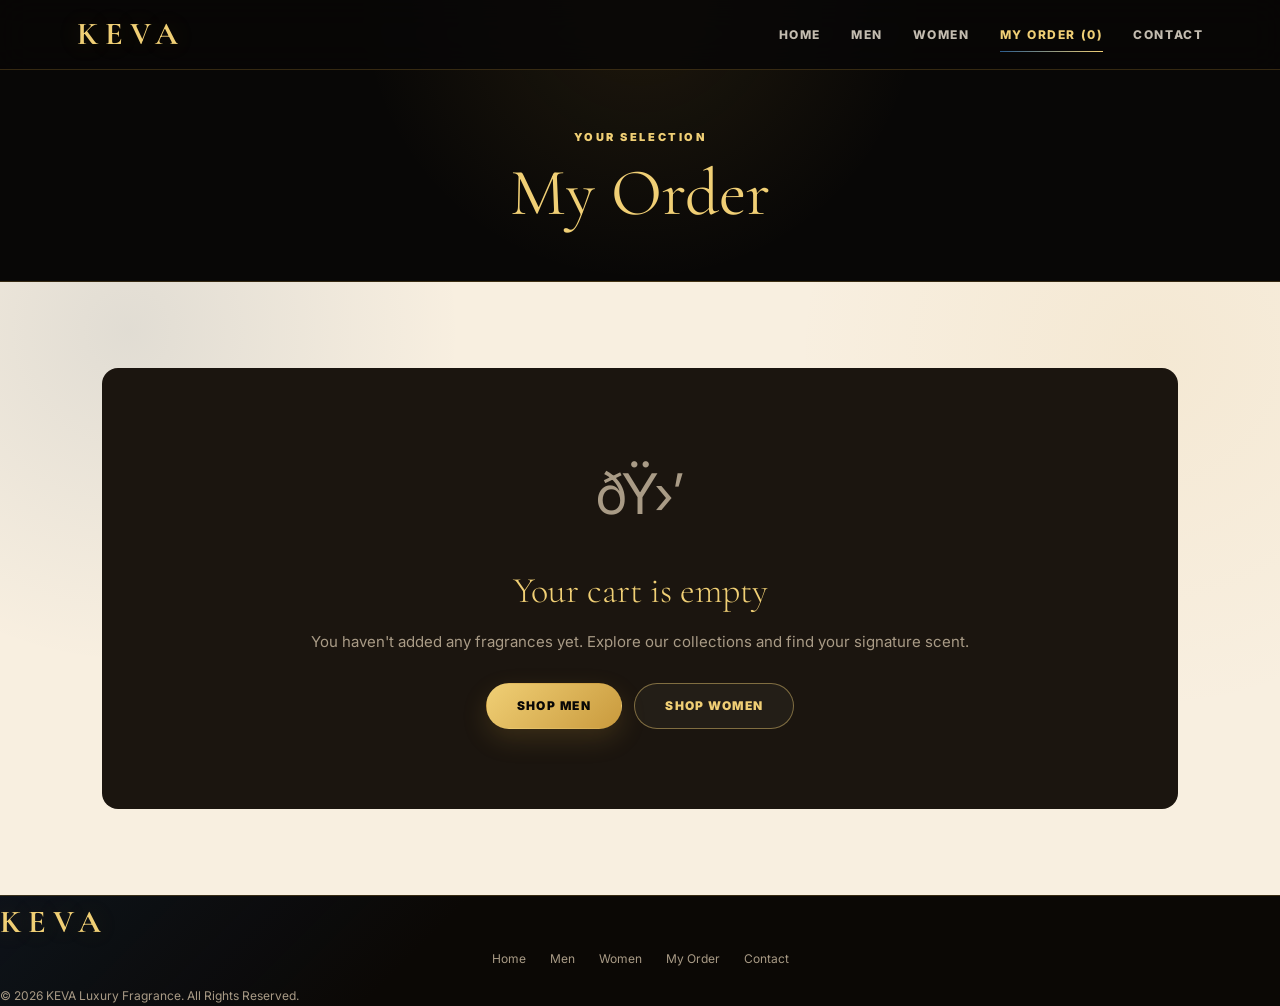
==== commit 7fd82147: "Update project" ====
--- a/cart.html
+++ b/cart.html
@@ -1,9 +1,9 @@
-<!doctype html>
+﻿<!doctype html>
 <html lang="en">
 <head>
   <meta charset="UTF-8"/>
   <meta name="viewport" content="width=device-width, initial-scale=1.0"/>
-  <title>Cart — KEVA</title>
+  <title>My Order &mdash; KEVA</title>
   <link rel="stylesheet" href="style.css"/>
   <style>
     .cart-table-wrap {
@@ -172,21 +172,21 @@
       <a href="index.html">Home</a>
       <a href="men.html">Men</a>
       <a href="women.html">Women</a>
-      <a href="cart.html" class="active">Cart (<span id="cart-count">0</span>)</a>
+      <a href="cart.html" class="active">My Order (<span id="cart-count">0</span>)</a>
       <a href="contact.html">Contact</a>
     </nav>
   </header>
 
   <div class="page-header">
     <span class="section-eyebrow">Your Selection</span>
-    <h1 class="page-title" style="margin-bottom:0">Shopping Cart</h1>
+    <h1 class="page-title" style="margin-bottom:0">My Order</h1>
   </div>
 
   <section class="products-page">
 
     <!-- Empty state -->
     <div class="cart-empty" id="cartEmpty" style="display:none">
-      <span class="cart-empty-icon">🛒</span>
+      <span class="cart-empty-icon">ðŸ›’</span>
       <h2>Your cart is empty</h2>
       <p>You haven't added any fragrances yet. Explore our collections and find your signature scent.</p>
       <div style="display:flex;gap:12px;justify-content:center;flex-wrap:wrap">
@@ -240,7 +240,7 @@
         </div>
 
         <div class="summary-note" id="free-shipping-note" style="display:none">
-          ✓ You qualify for free shipping!
+          âœ“ You qualify for free shipping!
         </div>
 
         <button class="checkout-btn" onclick="checkout()">
@@ -264,7 +264,7 @@
       <a href="index.html">Home</a>
       <a href="men.html">Men</a>
       <a href="women.html">Women</a>
-      <a href="cart.html">Cart</a>
+      <a href="cart.html">My Order</a>
       <a href="contact.html">Contact</a>
     </div>
     <p class="footer-copy">&copy; 2026 KEVA Luxury Fragrance. All Rights Reserved.</p>
@@ -313,7 +313,7 @@
           </td>
           <td><span style="color:var(--text-mid);font-size:13px">${item.size}</span></td>
           <td><span style="color:var(--gold-light);font-family:'Cormorant Garamond',serif;font-size:20px">${item.price.toLocaleString()} EGP</span></td>
-          <td><button class="remove-btn" onclick="removeItem(${i})">✕ Remove</button></td>`;
+          <td><button class="remove-btn" onclick="removeItem(${i})">âœ• Remove</button></td>`;
         tbody.appendChild(tr);
       });
 
@@ -336,5 +336,26 @@
 
     renderCart();
   </script>
+  <script>
+    (function initCartHamburger() {
+      const toggle = document.querySelector('.nav-toggle');
+      const nav = document.querySelector('nav');
+      if (!toggle || !nav) return;
+
+      toggle.addEventListener('click', function (event) {
+        event.stopPropagation();
+        const open = nav.classList.toggle('open');
+        toggle.setAttribute('aria-expanded', open ? 'true' : 'false');
+      });
+
+      document.addEventListener('click', function (event) {
+        if (!event.target.closest('header')) {
+          nav.classList.remove('open');
+          toggle.setAttribute('aria-expanded', 'false');
+        }
+      });
+    })();
+  </script>
 </body>
 </html>
+
--- a/style.css
+++ b/style.css
@@ -461,6 +461,20 @@
   box-shadow: 0 18px 36px rgba(201, 154, 61, .28);
 }
 
+.btn-gold:active,
+.gold-btn:active {
+  transform: translateY(0);
+  background: var(--noir);
+  color: var(--gold-light);
+  box-shadow: inset 0 0 0 1px rgba(240, 207, 117, .5);
+}
+
+.btn-outline:active {
+  background: var(--gold-light);
+  border-color: var(--gold-light);
+  color: var(--noir);
+}
+
 .page-header {
   padding: calc(var(--nav-h) + 58px) 8% 54px;
   text-align: center;
@@ -582,9 +596,9 @@
 
 .products-page {
   background:
-    radial-gradient(circle at 10% 8%, rgba(21, 57, 99, .16), transparent 26%),
-    radial-gradient(circle at 90% 12%, rgba(201, 154, 61, .10), transparent 28%),
-    var(--obsidian);
+    radial-gradient(circle at 10% 8%, rgba(21, 57, 99, .10), transparent 26%),
+    radial-gradient(circle at 90% 12%, rgba(201, 154, 61, .08), transparent 28%),
+    var(--papyrus);
 }
 
 .products-grid {
@@ -631,15 +645,18 @@
 }
 
 .product-card img {
-  width: 100%;
-  height: 280px;
+  display: block !important;
+  width: 100% !important;
+  max-width: 100% !important;
+  aspect-ratio: 1 / 1;
+  height: auto !important;
   object-fit: cover;
-  transition: transform .65s ease, filter .65s ease;
+  transition: transform .5s var(--ease), filter .5s ease;
 }
 
 .product-card:hover img {
-  transform: scale(1.045);
-  filter: saturate(1.08);
+  transform: scale(1.1);
+  filter: saturate(1.12);
 }
 
 .card-body {
@@ -722,33 +739,33 @@
   grid-template-columns: 38px 1fr 38px;
   align-items: center;
   overflow: hidden;
-  background: var(--porcelain);
-  border: 1px solid var(--border);
+  background: linear-gradient(135deg, var(--gold-deep), var(--gold));
+  border: 1px solid rgba(240, 207, 117, .45);
   border-radius: var(--radius-sm);
+  box-shadow: inset 0 1px 0 rgba(255, 255, 255, .14);
 }
 
 .qty-btn {
   height: 100%;
   border: 0;
   background: transparent;
-  color: var(--ink);
+  color: var(--noir);
   font-size: 18px;
   font-weight: 800;
   transition: background .22s ease, color .22s ease;
 }
 
 .qty-btn:hover {
-  background: var(--gold-light);
+  background: rgba(0, 0, 0, .18);
+  color: var(--porcelain);
+}
+
+.qty-value {
   color: var(--noir);
-}
-
-.qty-value {
-  color: var(--ink);
   text-align: center;
   font-size: 14px;
   font-weight: 800;
 }
-
 .card-footer {
   display: flex;
   align-items: center;
@@ -776,11 +793,13 @@
 .add-btn {
   min-height: 40px;
   padding: 10px 18px;
-  border: 0;
+  border: 1px solid rgba(240, 207, 117, .45);
   border-radius: 99px;
-  background: linear-gradient(135deg, var(--green), #03a25f);
-  color: #fff;
-  box-shadow: 0 12px 28px rgba(15, 181, 109, .22);
+  background: linear-gradient(135deg, var(--gold-deep), var(--gold), var(--gold-light));
+  color: var(--noir);
+  box-shadow:
+    0 12px 28px rgba(201, 154, 61, .22),
+    inset 0 1px 0 rgba(255, 255, 255, .18);
   font-size: 11px;
   font-weight: 900;
   letter-spacing: .09em;
@@ -790,8 +809,18 @@
 
 .add-btn:hover {
   transform: translateY(-2px);
-  filter: brightness(1.05);
-  box-shadow: 0 18px 38px rgba(15, 181, 109, .32);
+  filter: brightness(1.08);
+  box-shadow:
+    0 18px 38px rgba(201, 154, 61, .32),
+    inset 0 1px 0 rgba(255, 255, 255, .18);
+}
+
+.add-btn:active {
+  transform: translateY(0);
+  background: var(--noir);
+  color: var(--gold-light);
+  border-color: var(--gold-light);
+  box-shadow: inset 0 0 0 1px rgba(240, 207, 117, .5);
 }
 
 .why-keva {
@@ -1102,12 +1131,23 @@
   min-height: 48px;
   padding: 13px 20px;
   border-radius: 99px;
-  background: linear-gradient(135deg, var(--green), #07a160);
-  color: #fff;
-  box-shadow: 0 16px 36px rgba(15, 181, 109, .25);
+  background: linear-gradient(135deg, var(--gold-deep), var(--gold), var(--gold-light));
+  color: var(--noir);
+  border: 1px solid rgba(240, 207, 117, .45);
+  box-shadow:
+    0 16px 36px rgba(201, 154, 61, .28),
+    inset 0 1px 0 rgba(255, 255, 255, .18);
   font-size: 13px;
   font-weight: 900;
-  transition: transform .25s ease, box-shadow .25s ease;
+  transition: transform .25s ease, box-shadow .25s ease, filter .25s ease;
+}
+
+.whatsapp-btn:hover {
+  transform: translateY(-3px);
+  filter: brightness(1.08);
+  box-shadow:
+    0 22px 46px rgba(201, 154, 61, .38),
+    inset 0 1px 0 rgba(255, 255, 255, .18);
 }
 
 .whatsapp-btn:hover {
@@ -1356,13 +1396,27 @@
   gap: 10px;
   border: 0;
   border-radius: 99px;
-  background: linear-gradient(135deg, var(--green), #05a761);
-  color: #fff;
-  box-shadow: 0 18px 38px rgba(15, 181, 109, .24);
+  background: linear-gradient(135deg, var(--gold-deep), var(--gold), var(--gold-light));
+  color: var(--noir);
+  box-shadow: 0 18px 38px rgba(201, 154, 61, .28);
   font-size: 13px;
   font-weight: 900;
   letter-spacing: .08em;
   text-transform: uppercase;
+  transition: transform .25s ease, box-shadow .25s ease, filter .25s ease;
+}
+
+.order-submit-btn:hover {
+  transform: translateY(-2px);
+  filter: brightness(1.08);
+  box-shadow: 0 24px 48px rgba(201, 154, 61, .38);
+}
+
+.order-submit-btn:active {
+  transform: translateY(0);
+  background: var(--noir);
+  color: var(--gold-light);
+  box-shadow: inset 0 0 0 1px rgba(240, 207, 117, .5);
 }
 
 body.women-page {
@@ -1569,10 +1623,6 @@
     gap: 16px;
   }
 
-  .product-card img {
-    height: 220px;
-  }
-
   .order-form-row,
   .contact-grid {
     grid-template-columns: 1fr;
@@ -1613,10 +1663,6 @@
 
   .product-card {
     border-radius: 12px;
-  }
-
-  .product-card img {
-    height: 178px;
   }
 
   .card-body {
@@ -1662,3 +1708,837 @@
     scroll-behavior: auto !important;
   }
 }
+
+/* ══════════════════════════════════════════════
+   FEEDBACK / REVIEWS CAROUSEL
+══════════════════════════════════════════════ */
+.real-feedback {
+  padding: 90px 6%;
+  background: var(--porcelain, #fffaf2);
+  color: var(--ink, #120f0b);
+  overflow: hidden;
+}
+
+.feedback-head {
+  text-align: center;
+  margin-bottom: 38px;
+}
+
+.feedback-head h2 {
+  font-family: var(--font-display, "Cormorant Garamond", serif);
+  font-size: clamp(34px, 4vw, 56px);
+  font-weight: 600;
+  color: var(--ink, #120f0b);
+  margin-bottom: 10px;
+}
+
+.feedback-head h2::after {
+  content: "";
+  display: block;
+  width: 64px;
+  height: 1px;
+  margin: 16px auto 0;
+  background: linear-gradient(90deg, var(--lapis-light, #2b5c8c), var(--gold, #c99a3d));
+}
+
+.feedback-rating {
+  display: flex;
+  align-items: center;
+  justify-content: center;
+  gap: 8px;
+  flex-wrap: wrap;
+  font-size: 14px;
+}
+
+.feedback-rating strong { color: #0fae83; font-weight: 800; }
+
+.stars {
+  color: #050505;
+  letter-spacing: 2px;
+  font-size: 20px;
+  line-height: 1;
+}
+
+.feedback-wrap {
+  display: grid;
+  grid-template-columns: 44px 1fr 44px;
+  align-items: center;
+  gap: 16px;
+}
+
+.feedback-track {
+  display: grid;
+  grid-auto-flow: column;
+  grid-auto-columns: minmax(230px, 1fr);
+  gap: 20px;
+  overflow-x: auto;
+  scroll-behavior: smooth;
+  scrollbar-width: none;
+  -webkit-overflow-scrolling: touch;
+}
+
+.feedback-track::-webkit-scrollbar { display: none; }
+
+.feedback-card {
+  overflow: hidden;
+  background: #fff;
+  border: 1px solid rgba(18, 15, 11, .08);
+  border-radius: 8px;
+  box-shadow: 0 14px 32px rgba(18, 15, 11, .08);
+  transition: transform .25s ease, box-shadow .25s ease;
+}
+
+.feedback-card:hover {
+  transform: translateY(-6px);
+  box-shadow: 0 22px 46px rgba(18, 15, 11, .14);
+}
+
+.feedback-card img {
+  display: block !important;
+  width: 100% !important;
+  max-width: 100% !important;
+  aspect-ratio: 4 / 5;
+  height: auto !important;
+  object-fit: cover;
+  background: #eee;
+}
+
+.feedback-body {
+  min-height: 205px;
+  padding: 18px 16px;
+  text-align: center;
+  display: flex;
+  flex-direction: column;
+  align-items: center;
+}
+
+.feedback-body p {
+  color: #050505;
+  font-size: 15px;
+  font-weight: 700;
+  line-height: 1.35;
+  margin-bottom: 16px;
+}
+
+.feedback-body .stars { margin: auto 0 14px; }
+
+.feedback-body h3 {
+  color: #050505;
+  font-size: 14px;
+  font-weight: 900;
+  text-transform: uppercase;
+  margin-bottom: 8px;
+}
+
+.feedback-body h3::after {
+  content: "✓";
+  display: inline-grid;
+  place-items: center;
+  width: 16px; height: 16px;
+  margin-left: 5px;
+  border-radius: 50%;
+  background: #050505;
+  color: #fff;
+  font-size: 10px;
+}
+
+.feedback-body span { color: #777; font-size: 13px; }
+
+.feedback-arrow {
+  width: 44px; height: 44px;
+  border: 0;
+  background: transparent;
+  color: #050505;
+  font-size: 48px;
+  line-height: 1;
+  transition: transform .2s ease, color .2s ease;
+  flex-shrink: 0;
+}
+
+.feedback-arrow:hover {
+  color: var(--gold, #c99a3d);
+  transform: scale(1.12);
+}
+
+/* ══════════════════════════════════════════════
+   FEEDBACK GALLERY
+══════════════════════════════════════════════ */
+.feedback-gallery {
+  padding: 90px 8%;
+  background:
+    radial-gradient(circle at 12% 8%, rgba(201, 154, 61, .14), transparent 30%),
+    linear-gradient(180deg, var(--noir, #080706), var(--obsidian, #15110c));
+  overflow: hidden;
+}
+
+.feedback-gallery-head {
+  text-align: center;
+  margin-bottom: 42px;
+}
+
+.feedback-gallery-head h2 {
+  color: var(--gold-light, #f0cf75);
+  font-family: var(--font-display, "Cormorant Garamond", serif);
+  font-size: clamp(34px, 4vw, 56px);
+  font-weight: 600;
+  line-height: 1.05;
+}
+
+.feedback-gallery-head h2::after {
+  content: "";
+  display: block;
+  width: 64px;
+  height: 1px;
+  margin: 16px auto 0;
+  background: linear-gradient(90deg, var(--lapis-light, #2b5c8c), var(--gold-light, #f0cf75));
+}
+
+.feedback-gallery-grid {
+  display: grid;
+  grid-auto-flow: column;
+  grid-auto-columns: minmax(280px, 360px);
+  gap: 24px;
+  overflow-x: auto;
+  overflow-y: hidden;
+  padding: 6px 2px 28px;
+  scroll-snap-type: x mandatory;
+  scroll-behavior: smooth;
+  -webkit-overflow-scrolling: touch;
+}
+
+.feedback-gallery-grid::-webkit-scrollbar { height: 6px; }
+.feedback-gallery-grid::-webkit-scrollbar-track {
+  background: rgba(18, 15, 11, .08);
+  border-radius: 99px;
+}
+.feedback-gallery-grid::-webkit-scrollbar-thumb {
+  background: rgba(201, 154, 61, .65);
+  border-radius: 99px;
+}
+
+.feedback-shot {
+  overflow: hidden;
+  background: #fff;
+  border-radius: 16px;
+  box-shadow: 0 18px 28px rgba(18, 15, 11, .12);
+  scroll-snap-align: start;
+  transition: transform .28s ease, box-shadow .28s ease;
+}
+
+.feedback-shot:hover {
+  transform: translateY(-6px);
+  box-shadow: 0 26px 38px rgba(18, 15, 11, .18);
+}
+
+.feedback-shot img {
+  display: block !important;
+  width: 100% !important;
+  max-width: 100% !important;
+  aspect-ratio: 4 / 5;
+  height: auto !important;
+  object-fit: cover;
+}
+
+/* ══════════════════════════════════════════════
+   RESPONSIVE — COMPREHENSIVE
+══════════════════════════════════════════════ */
+
+/* ── 1024px: wide tablet / small laptop ── */
+@media (max-width: 1024px) {
+  .footer-main {
+    grid-template-columns: 1fr 1fr;
+    gap: 36px;
+  }
+  .footer-brand { grid-column: 1 / -1; }
+
+  .hero,
+  .products-page,
+  .why-keva,
+  .testimonials,
+  .cta-band {
+    padding: 72px 6%;
+  }
+
+  .faq-section { padding: 72px 6%; gap: 48px; }
+
+  .col-banner-item { min-height: 370px; }
+  .col-banner-content { padding: 28px; }
+}
+
+/* ── 900px ── */
+@media (max-width: 900px) {
+  .footer-main {
+    grid-template-columns: 1fr 1fr;
+  }
+  .footer-brand { grid-column: 1 / -1; }
+
+  .feedback-gallery-grid {
+    grid-auto-columns: minmax(240px, 80vw);
+    gap: 16px;
+  }
+}
+
+/* ── 768px: tablet ── */
+@media (max-width: 768px) {
+  /* Nav */
+  nav {
+    display: none;
+    position: absolute;
+    top: var(--nav-h);
+    left: 0; right: 0;
+    padding: 24px 8%;
+    flex-direction: column;
+    gap: 18px;
+    background: rgba(8, 7, 6, .97);
+    border-bottom: 1px solid var(--border);
+    z-index: 999;
+  }
+
+  body.women-page nav { background: rgba(255, 250, 242, .98); }
+  nav.open { display: flex; }
+  .nav-toggle { display: flex; }
+
+  /* Slider */
+  .slider { height: 58vh; min-height: 390px; }
+  .slide::after { background: rgba(8, 7, 6, .48); }
+  .slide-content { left: 6%; right: 6%; bottom: 12%; max-width: none; }
+  .slide-content h2 { font-size: 34px; }
+  .slider-btn { width: 42px; height: 42px; }
+  .slider-btn.prev { left: 12px; }
+  .slider-btn.next { right: 12px; }
+
+  /* Sections */
+  .hero,
+  .products-page,
+  .why-keva,
+  .testimonials,
+  .cta-band {
+    padding: 64px 5%;
+  }
+
+  /* Stats strip: 2-col */
+  .stats-strip { grid-template-columns: 1fr 1fr; }
+  .stat-item:nth-child(2) { border-right: 0; }
+  .stat-item:nth-child(1),
+  .stat-item:nth-child(2) { border-bottom: 1px solid var(--border); }
+
+  /* Collection banner: stack */
+  .collection-banner { grid-template-columns: 1fr; }
+  .col-banner-item { min-height: 320px; }
+
+  /* FAQ: stack */
+  .faq-section { grid-template-columns: 1fr; gap: 32px; padding: 64px 5%; }
+  .faq-right { padding: 18px 20px; }
+
+  /* Products grid */
+  .products-grid {
+    grid-template-columns: repeat(auto-fill, minmax(210px, 1fr));
+    gap: 16px;
+  }
+  /* Order modal form */
+  .order-form-row,
+  .contact-grid { grid-template-columns: 1fr; }
+
+  /* Footer */
+  .footer-bottom { flex-direction: column; padding: 18px 6%; }
+
+  /* Feedback carousel */
+  .real-feedback { padding: 64px 5%; }
+  .feedback-wrap { grid-template-columns: 1fr; }
+  .feedback-arrow { display: none; }
+  .feedback-track { grid-auto-columns: 78%; }
+  .feedback-body { min-height: auto; }
+
+  /* Feedback gallery */
+  .feedback-gallery { padding: 64px 5%; }
+  .feedback-gallery-grid {
+    grid-auto-columns: minmax(240px, 82vw);
+    gap: 14px;
+  }
+
+  /* Cart layout */
+  .cart-layout { grid-template-columns: 1fr !important; }
+  .cart-summary { position: static !important; }
+  .cart-table th:nth-child(2),
+  .cart-table td:nth-child(2) { display: none; }
+
+  /* Contact page */
+  .contact-section { grid-template-columns: 1fr !important; gap: 36px; padding: 56px 5% !important; }
+  .contact-form-panel { padding: 26px 22px !important; }
+  .form-row { grid-template-columns: 1fr !important; }
+}
+
+/* ── 600px: large phone ── */
+@media (max-width: 600px) {
+  .hero h1,
+  .page-title { font-size: clamp(28px, 8vw, 46px); }
+
+  .cta-band h2 { font-size: clamp(26px, 7vw, 38px); }
+
+  .products-grid { grid-template-columns: 1fr 1fr; gap: 12px; }
+
+  .features { grid-template-columns: 1fr; gap: 14px; }
+
+  .collection-banner { gap: 0; }
+  .col-banner-item { min-height: 280px; }
+  .col-banner-content { padding: 22px 20px; }
+  .col-banner-content h3 { font-size: 30px; margin-bottom: 14px; }
+
+  .testimonials-grid { grid-template-columns: 1fr; gap: 14px; }
+
+  .stat-num { font-size: 34px; }
+
+  .footer-main { grid-template-columns: 1fr; padding: 44px 6% 30px; }
+
+  .feedback-track { grid-auto-columns: 88%; }
+
+  .feedback-gallery-grid {
+    grid-auto-columns: minmax(220px, 88vw);
+    gap: 12px;
+  }
+  .feedback-gallery { padding: 56px 4%; }
+}
+
+/* ── 480px: phone ── */
+@media (max-width: 480px) {
+  :root { --nav-h: 62px; }
+
+  header { padding: 0 5%; }
+  .logo { font-size: 27px; }
+
+  .marquee { font-size: 10px; animation-duration: 17s; }
+
+  .slider { min-height: 350px; }
+  .slide-content h2 { font-size: 28px; }
+  .slide-content p { font-size: 13px; }
+  .slider-btn { width: 36px; height: 36px; font-size: 14px; }
+  .slider-btn.prev { left: 8px; }
+  .slider-btn.next { right: 8px; }
+
+  .hero,
+  .products-page,
+  .why-keva,
+  .testimonials,
+  .cta-band { padding: 52px 4%; }
+
+  .products-grid { grid-template-columns: 1fr 1fr; gap: 12px; }
+  .product-card { border-radius: 12px; }
+  .card-body { padding: 12px; gap: 6px; }
+  .product-card h3 { font-size: 20px; }
+  .card-footer { flex-direction: column; align-items: stretch; gap: 8px; }
+  .add-btn { width: 100%; text-align: center; }
+  .price { font-size: 22px; }
+
+  .qty-control { width: 110px; }
+
+  .page-header { padding: calc(var(--nav-h) + 36px) 5% 36px; }
+
+  .faq-section { padding: 52px 4%; }
+  .faq-left h2 { font-size: 30px; }
+  .faq-item summary { font-size: 13.5px; min-height: 56px; }
+  .faq-right { padding: 12px 16px; }
+
+  .footer-main { grid-template-columns: 1fr; padding: 40px 5% 28px; gap: 28px; }
+  .footer-bottom { flex-direction: column; padding: 16px 5%; font-size: 11px; }
+  .footer-links { gap: 16px; }
+  .social-links { gap: 10px; }
+  .social-links a { width: 38px; height: 38px; }
+
+  .whatsapp-btn { right: 14px; bottom: 14px; padding: 12px 16px; font-size: 12px; }
+  .toast { right: 14px; bottom: 80px; padding: 12px 16px; font-size: 13px; }
+
+  .order-modal-backdrop { padding: 10px; }
+  .order-modal-body,
+  .order-modal-header { padding: 16px; }
+  .order-modal-header h3 { font-size: 22px; }
+  .order-product-preview strong { font-size: 20px; }
+  .order-total-line .amount { font-size: 26px; }
+
+  .hero-btns { flex-direction: column; align-items: center; }
+  .hero-btns .btn { width: 100%; max-width: 280px; }
+
+  .btn { padding: 11px 22px; font-size: 11px; }
+
+  .feedback-track { grid-auto-columns: 92%; }
+  .feedback-body { padding: 14px 12px; }
+  .feedback-body p { font-size: 14px; }
+
+  .feedback-gallery-grid { grid-auto-columns: minmax(200px, 88vw); gap: 10px; }
+}
+
+/* ── 360px: very small phone ── */
+@media (max-width: 360px) {
+  .logo { font-size: 24px; }
+  .products-grid { grid-template-columns: 1fr 1fr; gap: 10px; }
+  .card-footer { flex-direction: column; align-items: stretch; }
+  .slide-content h2 { font-size: 24px; }
+  .hero h1 { font-size: 30px; }
+  .stat-num { font-size: 28px; }
+  .stat-label { font-size: 10px; }
+}
+
+@media (prefers-reduced-motion: reduce) {
+  *, *::before, *::after {
+    animation-duration: .01ms !important;
+    transition-duration: .01ms !important;
+    scroll-behavior: auto !important;
+  }
+}
+/* =========================================================
+   KEVA LUXURY MOTION PACK
+   Reveal, mist, parallax, product hover, best seller focus
+   ========================================================= */
+body.is-loading {
+  overflow: hidden;
+}
+
+.luxury-loader {
+  position: fixed;
+  inset: 0;
+  z-index: 99999;
+  display: grid;
+  place-items: center;
+  background:
+    radial-gradient(circle at 50% 42%, rgba(240, 207, 117, .14), transparent 28%),
+    linear-gradient(135deg, #070503, #15100a 48%, #070503);
+  color: var(--gold-light, #f0cf75);
+  transition: opacity .85s ease, visibility .85s ease;
+}
+
+.luxury-loader.hide {
+  opacity: 0;
+  visibility: hidden;
+  pointer-events: none;
+}
+
+.loader-mark {
+  position: relative;
+  width: min(300px, 78vw);
+  height: 190px;
+  display: grid;
+  place-items: center;
+}
+
+.loader-mark::before {
+  content: "";
+  position: absolute;
+  inset: 0;
+  border-radius: 50%;
+  border: 1px solid rgba(240, 207, 117, .18);
+  clip-path: inset(0 100% 0 0);
+  animation: loaderLine 1.35s var(--ease, cubic-bezier(.22,1,.36,1)) forwards;
+}
+
+.loader-eye {
+  position: absolute;
+  top: 22px;
+  width: 112px;
+  height: 44px;
+  opacity: 0;
+  animation: eyeDraw .8s ease .35s forwards, eyeToLogo .8s ease 1.35s forwards;
+}
+
+.loader-eye::before,
+.loader-eye::after {
+  content: "";
+  position: absolute;
+  left: 0;
+  right: 0;
+  height: 22px;
+  border: 2px solid var(--gold-light, #f0cf75);
+  border-left: 0;
+  border-right: 0;
+  border-radius: 50%;
+}
+
+.loader-eye::after {
+  left: 43px;
+  right: auto;
+  top: 8px;
+  width: 22px;
+  height: 22px;
+  border: 2px solid var(--gold-light, #f0cf75);
+  background: var(--gold-light, #f0cf75);
+  box-shadow: 0 0 24px rgba(240, 207, 117, .45);
+}
+
+.loader-logo {
+  font-family: var(--font-display, "Cormorant Garamond", serif);
+  font-size: clamp(42px, 9vw, 72px);
+  font-weight: 700;
+  letter-spacing: .24em;
+  color: var(--gold-light, #f0cf75);
+  opacity: 0;
+  transform: translateY(14px);
+  animation: logoReveal .9s var(--ease, cubic-bezier(.22,1,.36,1)) 1.55s forwards;
+}
+
+.loader-tagline {
+  position: absolute;
+  bottom: 26px;
+  color: rgba(248, 239, 224, .68);
+  font-size: 11px;
+  font-weight: 800;
+  letter-spacing: .22em;
+  text-transform: uppercase;
+  opacity: 0;
+  animation: fadeUp .8s var(--ease, cubic-bezier(.22,1,.36,1)) 2s forwards;
+}
+
+@keyframes loaderLine {
+  to { clip-path: inset(0 0 0 0); }
+}
+
+@keyframes eyeDraw {
+  from { opacity: 0; transform: scale(.86); filter: blur(3px); }
+  to { opacity: 1; transform: scale(1); filter: blur(0); }
+}
+
+@keyframes eyeToLogo {
+  to { opacity: 0; transform: translateY(-18px) scale(.72); }
+}
+
+@keyframes logoReveal {
+  to { opacity: 1; transform: translateY(0); }
+}
+
+.hero,
+.slider {
+  isolation: isolate;
+}
+
+.hero::before,
+.slider::before {
+  content: "";
+  position: absolute;
+  inset: -20% -10%;
+  z-index: 1;
+  pointer-events: none;
+  opacity: .22;
+  background:
+    radial-gradient(ellipse at 18% 70%, rgba(248, 239, 224, .28), transparent 34%),
+    radial-gradient(ellipse at 75% 28%, rgba(240, 207, 117, .18), transparent 30%),
+    radial-gradient(ellipse at 55% 80%, rgba(255, 255, 255, .10), transparent 36%);
+  filter: blur(26px);
+  animation: perfumeMist 12s ease-in-out infinite alternate;
+}
+
+.slider .slides,
+.slider .slider-btn,
+.slider .slider-dots,
+.hero > * {
+  position: relative;
+  z-index: 2;
+}
+
+@keyframes perfumeMist {
+  from { transform: translate3d(-2%, 1%, 0) scale(1); opacity: .14; }
+  to { transform: translate3d(3%, -2%, 0) scale(1.08); opacity: .26; }
+}
+
+body::before {
+  transform: translate3d(0, var(--keva-parallax, 0px), 0);
+  will-change: transform;
+}
+
+.product-card,
+.feature,
+.feedback-shot,
+.faq-item {
+  opacity: 0;
+  transform: translateY(42px) scale(.985);
+}
+
+.product-card.reveal-in,
+.feature.reveal-in,
+.feedback-shot.reveal-in,
+.faq-item.reveal-in {
+  animation: fragranceReveal .9s var(--ease, cubic-bezier(.22,1,.36,1)) both;
+}
+
+.product-card.reveal-in img {
+  animation: bottleRise 1.05s var(--ease, cubic-bezier(.22,1,.36,1)) both;
+}
+
+@keyframes fragranceReveal {
+  to { opacity: 1; transform: translateY(0) scale(1); }
+}
+
+@keyframes bottleRise {
+  from { opacity: .35; transform: translateY(44px) scale(.94); filter: blur(2px); }
+  to { opacity: 1; transform: translateY(0) scale(1); filter: blur(0); }
+}
+
+.product-card h3 .char {
+  display: inline-block;
+  opacity: 0;
+  transform: translateY(10px);
+}
+
+.product-card.reveal-in h3 .char {
+  animation: letterReveal .45s var(--ease, cubic-bezier(.22,1,.36,1)) forwards;
+  animation-delay: calc(var(--i) * 45ms + 220ms);
+}
+
+@keyframes letterReveal {
+  to { opacity: 1; transform: translateY(0); }
+}
+
+.product-card {
+  transition: transform .32s var(--ease, cubic-bezier(.22,1,.36,1)), box-shadow .32s ease, border-color .32s ease;
+}
+
+.product-card:hover {
+  transform: translateY(-10px) scale(1.012);
+  border-color: rgba(240, 207, 117, .72);
+  box-shadow:
+    0 26px 72px rgba(0, 0, 0, .34),
+    0 0 42px rgba(240, 207, 117, .20),
+    inset 0 0 0 1px rgba(240, 207, 117, .20);
+}
+
+.product-card:hover img {
+  transform: scale(1.05) !important;
+  filter: saturate(1.12) contrast(1.03);
+}
+
+.product-card .add-btn {
+  opacity: 0;
+  transform: translateY(10px);
+  pointer-events: none;
+}
+
+.product-card:hover .add-btn,
+.product-card:focus-within .add-btn {
+  opacity: 1;
+  transform: translateY(0);
+  pointer-events: auto;
+}
+
+.product-card .badge-new {
+  position: relative;
+  overflow: hidden;
+}
+
+.product-card .badge-new::after {
+  content: "";
+  position: absolute;
+  inset: 0;
+  background: linear-gradient(90deg, transparent, rgba(255,255,255,.55), transparent);
+  transform: translateX(-120%);
+  animation: badgeShine 3s ease-in-out infinite;
+}
+
+@keyframes badgeShine {
+  45%, 100% { transform: translateX(140%); }
+}
+
+#bestsellers .product-card:has(h3[data-plain="Asia"]),
+#bestsellers .product-card:has(h3[data-plain="Miss Gold"]),
+#bestsellers .product-card:has(h3[data-plain="Oud Majesty"]) {
+  border-color: rgba(240, 207, 117, .56);
+}
+
+#bestsellers .product-card:has(h3[data-plain="Miss Gold"]) {
+  transform: scale(1.045);
+  box-shadow:
+    0 28px 76px rgba(0, 0, 0, .30),
+    0 0 48px rgba(240, 207, 117, .18);
+  animation: bestSellerFloat 4.8s ease-in-out infinite;
+}
+
+#bestsellers .product-card:has(h3[data-plain="Asia"]) .badge-new,
+#bestsellers .product-card:has(h3[data-plain="Miss Gold"]) .badge-new,
+#bestsellers .product-card:has(h3[data-plain="Oud Majesty"]) .badge-new {
+  color: var(--noir, #080706);
+  background: linear-gradient(135deg, var(--gold-light, #f0cf75), var(--gold, #c99a3d));
+  border-color: rgba(240, 207, 117, .75);
+}
+
+@keyframes bestSellerFloat {
+  0%, 100% { translate: 0 0; }
+  50% { translate: 0 -8px; }
+}
+
+.fragrance-notes,
+.notes-list {
+  display: grid;
+  gap: 12px;
+}
+
+.fragrance-note,
+.notes-list li {
+  opacity: 0;
+  transform: translateX(-18px);
+}
+
+.fragrance-notes.reveal-in .fragrance-note,
+.notes-list.reveal-in li {
+  animation: noteSlide .58s var(--ease, cubic-bezier(.22,1,.36,1)) forwards;
+  animation-delay: calc(var(--i, 0) * 110ms);
+}
+
+@keyframes noteSlide {
+  to { opacity: 1; transform: translateX(0); }
+}
+
+@media (max-width: 768px) {
+  .product-card .add-btn {
+    opacity: 1;
+    transform: none;
+    pointer-events: auto;
+  }
+
+  #bestsellers .product-card:has(h3[data-plain="Miss Gold"]) {
+    transform: none;
+    animation: none;
+  }
+
+  .luxury-loader .loader-mark {
+    height: 160px;
+  }
+}
+
+/* Bulk order button */
+.bulk-order-btn {
+  min-height: 38px;
+  margin-top: 10px;
+  padding: 9px 16px;
+  border: 1px solid rgba(240, 207, 117, .42);
+  border-radius: 99px;
+  background: rgba(248, 239, 224, .04);
+  color: var(--gold-light, #f0cf75);
+  font-size: 11px;
+  font-weight: 900;
+  letter-spacing: .08em;
+  text-transform: uppercase;
+  transition: transform .24s ease, background .24s ease, color .24s ease, box-shadow .24s ease;
+}
+
+.bulk-order-btn:hover {
+  transform: translateY(-2px);
+  background: var(--gold-light, #f0cf75);
+  color: var(--noir, #080706);
+  box-shadow: 0 14px 30px rgba(201, 154, 61, .22);
+}
+
+.product-card .bulk-order-btn {
+  opacity: 0;
+  transform: translateY(10px);
+  pointer-events: none;
+}
+
+.product-card:hover .bulk-order-btn,
+.product-card:focus-within .bulk-order-btn {
+  opacity: 1;
+  transform: translateY(0);
+  pointer-events: auto;
+}
+
+@media (max-width: 768px) {
+  .product-card .bulk-order-btn {
+    opacity: 1;
+    transform: none;
+    pointer-events: auto;
+  }
+}
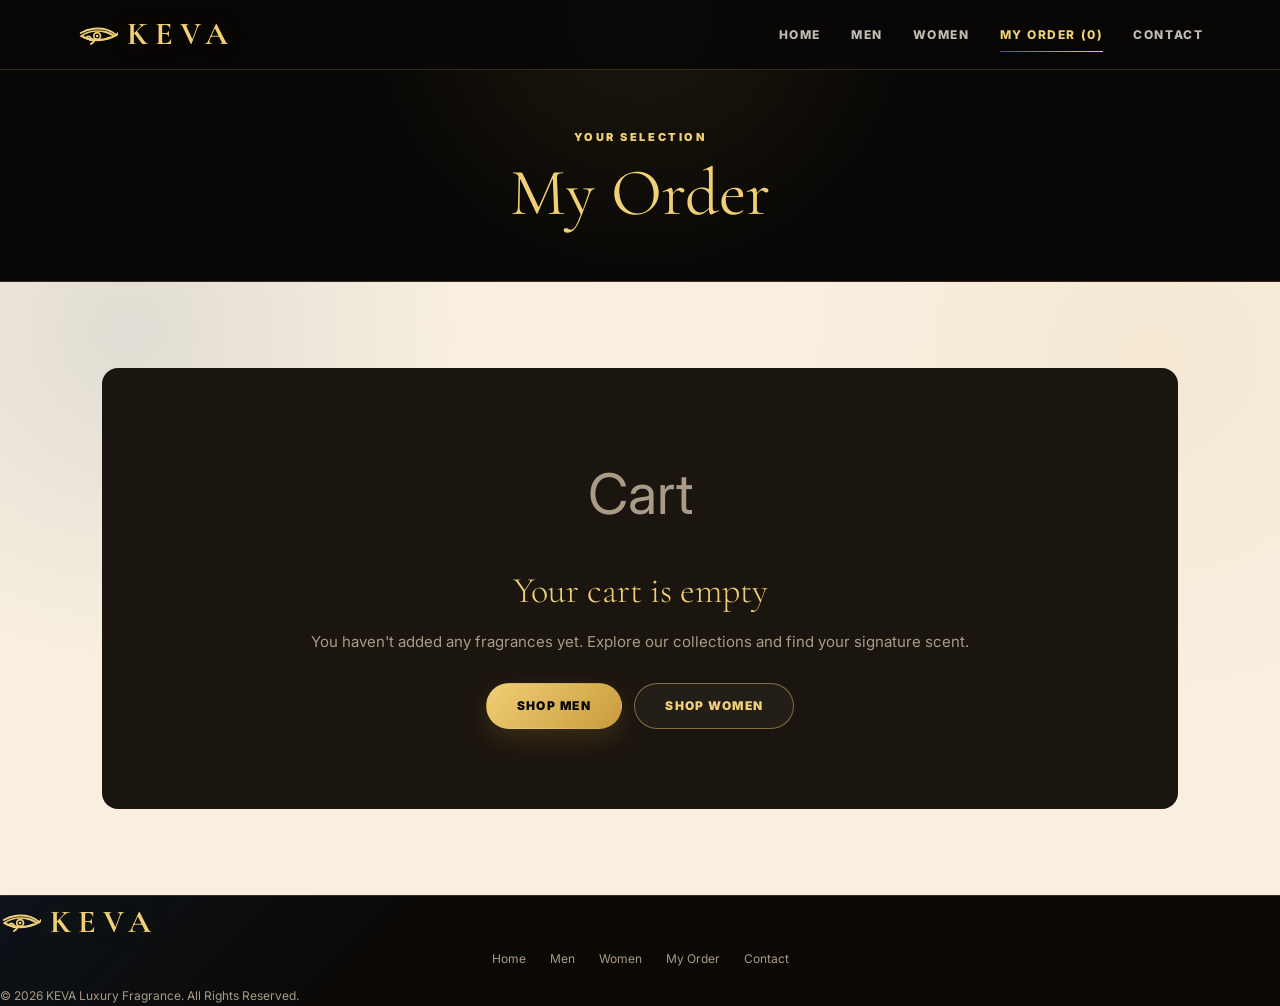
==== commit 64c19148: "Update project" ====
--- a/cart.html
+++ b/cart.html
@@ -186,7 +186,7 @@
 
     <!-- Empty state -->
     <div class="cart-empty" id="cartEmpty" style="display:none">
-      <span class="cart-empty-icon">ðŸ›’</span>
+      <span class="cart-empty-icon">Cart</span>
       <h2>Your cart is empty</h2>
       <p>You haven't added any fragrances yet. Explore our collections and find your signature scent.</p>
       <div style="display:flex;gap:12px;justify-content:center;flex-wrap:wrap">
@@ -239,8 +239,7 @@
           <span class="amount"><span id="cart-total-2">0</span> EGP</span>
         </div>
 
-        <div class="summary-note" id="free-shipping-note" style="display:none">
-          âœ“ You qualify for free shipping!
+        <div class="summary-note" id="free-shipping-note" style="display:none">          You qualify for free shipping!
         </div>
 
         <button class="checkout-btn" onclick="checkout()">
@@ -313,7 +312,7 @@
           </td>
           <td><span style="color:var(--text-mid);font-size:13px">${item.size}</span></td>
           <td><span style="color:var(--gold-light);font-family:'Cormorant Garamond',serif;font-size:20px">${item.price.toLocaleString()} EGP</span></td>
-          <td><button class="remove-btn" onclick="removeItem(${i})">âœ• Remove</button></td>`;
+          <td><button class="remove-btn" onclick="removeItem(${i})">Remove</button></td>`;
         tbody.appendChild(tr);
       });
 
@@ -359,3 +358,4 @@
 </body>
 </html>
 
+
--- a/style.css
+++ b/style.css
@@ -1,4 +1,4 @@
-@import url('https://fonts.googleapis.com/css2?family=Cormorant+Garamond:wght@300;400;500;600;700&family=Inter:wght@300;400;500;600;700;800&display=swap');
+﻿@import url('https://fonts.googleapis.com/css2?family=Cormorant+Garamond:wght@300;400;500;600;700&family=Inter:wght@300;400;500;600;700;800&display=swap');
 
 *,
 *::before,
@@ -1539,6 +1539,10 @@
     background: rgba(255, 250, 242, .98);
   }
 
+  body.product-detail-body nav {
+    background: rgba(255, 255, 255, .98);
+  }
+
   nav.open {
     display: flex;
   }
@@ -1709,9 +1713,9 @@
   }
 }
 
-/* ══════════════════════════════════════════════
+/* â•â•â•â•â•â•â•â•â•â•â•â•â•â•â•â•â•â•â•â•â•â•â•â•â•â•â•â•â•â•â•â•â•â•â•â•â•â•â•â•â•â•â•â•â•â•
    FEEDBACK / REVIEWS CAROUSEL
-══════════════════════════════════════════════ */
+â•â•â•â•â•â•â•â•â•â•â•â•â•â•â•â•â•â•â•â•â•â•â•â•â•â•â•â•â•â•â•â•â•â•â•â•â•â•â•â•â•â•â•â•â•â• */
 .real-feedback {
   padding: 90px 6%;
   background: var(--porcelain, #fffaf2);
@@ -1831,7 +1835,7 @@
 }
 
 .feedback-body h3::after {
-  content: "✓";
+  content: "âœ“";
   display: inline-grid;
   place-items: center;
   width: 16px; height: 16px;
@@ -1860,9 +1864,9 @@
   transform: scale(1.12);
 }
 
-/* ══════════════════════════════════════════════
+/* â•â•â•â•â•â•â•â•â•â•â•â•â•â•â•â•â•â•â•â•â•â•â•â•â•â•â•â•â•â•â•â•â•â•â•â•â•â•â•â•â•â•â•â•â•â•
    FEEDBACK GALLERY
-══════════════════════════════════════════════ */
+â•â•â•â•â•â•â•â•â•â•â•â•â•â•â•â•â•â•â•â•â•â•â•â•â•â•â•â•â•â•â•â•â•â•â•â•â•â•â•â•â•â•â•â•â•â• */
 .feedback-gallery {
   padding: 90px 8%;
   background:
@@ -1939,11 +1943,11 @@
   object-fit: cover;
 }
 
-/* ══════════════════════════════════════════════
-   RESPONSIVE — COMPREHENSIVE
-══════════════════════════════════════════════ */
-
-/* ── 1024px: wide tablet / small laptop ── */
+/* â•â•â•â•â•â•â•â•â•â•â•â•â•â•â•â•â•â•â•â•â•â•â•â•â•â•â•â•â•â•â•â•â•â•â•â•â•â•â•â•â•â•â•â•â•â•
+   RESPONSIVE â€” COMPREHENSIVE
+â•â•â•â•â•â•â•â•â•â•â•â•â•â•â•â•â•â•â•â•â•â•â•â•â•â•â•â•â•â•â•â•â•â•â•â•â•â•â•â•â•â•â•â•â•â• */
+
+/* â”€â”€ 1024px: wide tablet / small laptop â”€â”€ */
 @media (max-width: 1024px) {
   .footer-main {
     grid-template-columns: 1fr 1fr;
@@ -1965,7 +1969,7 @@
   .col-banner-content { padding: 28px; }
 }
 
-/* ── 900px ── */
+/* â”€â”€ 900px â”€â”€ */
 @media (max-width: 900px) {
   .footer-main {
     grid-template-columns: 1fr 1fr;
@@ -1978,7 +1982,7 @@
   }
 }
 
-/* ── 768px: tablet ── */
+/* â”€â”€ 768px: tablet â”€â”€ */
 @media (max-width: 768px) {
   /* Nav */
   nav {
@@ -1995,6 +1999,7 @@
   }
 
   body.women-page nav { background: rgba(255, 250, 242, .98); }
+  body.product-detail-body nav { background: rgba(255, 255, 255, .98); }
   nav.open { display: flex; }
   .nav-toggle { display: flex; }
 
@@ -2068,7 +2073,7 @@
   .form-row { grid-template-columns: 1fr !important; }
 }
 
-/* ── 600px: large phone ── */
+/* â”€â”€ 600px: large phone â”€â”€ */
 @media (max-width: 600px) {
   .hero h1,
   .page-title { font-size: clamp(28px, 8vw, 46px); }
@@ -2099,7 +2104,7 @@
   .feedback-gallery { padding: 56px 4%; }
 }
 
-/* ── 480px: phone ── */
+/* â”€â”€ 480px: phone â”€â”€ */
 @media (max-width: 480px) {
   :root { --nav-h: 62px; }
 
@@ -2166,15 +2171,35 @@
   .feedback-gallery-grid { grid-auto-columns: minmax(200px, 88vw); gap: 10px; }
 }
 
-/* ── 360px: very small phone ── */
+/* â”€â”€ 360px: very small phone â”€â”€ */
 @media (max-width: 360px) {
-  .logo { font-size: 24px; }
-  .products-grid { grid-template-columns: 1fr 1fr; gap: 10px; }
-  .card-footer { flex-direction: column; align-items: stretch; }
-  .slide-content h2 { font-size: 24px; }
-  .hero h1 { font-size: 30px; }
-  .stat-num { font-size: 28px; }
-  .stat-label { font-size: 10px; }
+  .products {
+    padding-inline: 3%;
+  }
+
+  .products-grid {
+    grid-template-columns: repeat(2, minmax(0, 1fr));
+    max-width: none;
+    gap: 8px;
+  }
+
+  .card-body {
+    padding: 9px;
+  }
+
+  .product-card h3 {
+    font-size: 16px;
+  }
+
+  .product-card p {
+    font-size: 10px;
+  }
+
+  .add-btn,
+  .bulk-order-btn {
+    font-size: 7.5px;
+    letter-spacing: .07em;
+  }
 }
 
 @media (prefers-reduced-motion: reduce) {
@@ -2231,35 +2256,54 @@
 
 .loader-eye {
   position: absolute;
-  top: 22px;
-  width: 112px;
-  height: 44px;
+  top: 12px;
+  width: 178px;
+  height: 82px;
+  color: var(--gold-light, #f0cf75);
   opacity: 0;
-  animation: eyeDraw .8s ease .35s forwards, eyeToLogo .8s ease 1.35s forwards;
+  overflow: visible;
+  filter: drop-shadow(0 0 18px rgba(240, 207, 117, .22));
+  animation: eyeDraw .9s ease .25s forwards, eyeToLogo .85s ease 1.45s forwards;
 }
 
 .loader-eye::before,
 .loader-eye::after {
-  content: "";
-  position: absolute;
-  left: 0;
-  right: 0;
-  height: 22px;
-  border: 2px solid var(--gold-light, #f0cf75);
-  border-left: 0;
-  border-right: 0;
-  border-radius: 50%;
-}
-
-.loader-eye::after {
-  left: 43px;
-  right: auto;
-  top: 8px;
-  width: 22px;
-  height: 22px;
-  border: 2px solid var(--gold-light, #f0cf75);
-  background: var(--gold-light, #f0cf75);
-  box-shadow: 0 0 24px rgba(240, 207, 117, .45);
+  display: none;
+}
+
+.horus-eye .horus-stroke,
+.horus-eye .horus-iris,
+.horus-eye .horus-pupil {
+  fill: none;
+  stroke: currentColor;
+  stroke-width: 5.2;
+  stroke-linecap: round;
+  stroke-linejoin: round;
+  vector-effect: non-scaling-stroke;
+}
+
+.horus-eye .horus-iris {
+  fill: rgba(240, 207, 117, .10);
+  stroke-width: 4.8;
+}
+
+.horus-eye .horus-pupil {
+  fill: currentColor;
+  stroke: currentColor;
+  filter: drop-shadow(0 0 12px rgba(240, 207, 117, .52));
+}
+
+.horus-eye .horus-stroke,
+.horus-eye .horus-iris {
+  stroke-dasharray: 360;
+  stroke-dashoffset: 360;
+  animation: horusLineDraw 1.15s var(--ease, cubic-bezier(.22,1,.36,1)) .32s forwards;
+}
+
+.horus-eye .horus-pupil {
+  opacity: 0;
+  transform-origin: 108px 51px;
+  animation: horusPupilIn .45s ease .92s forwards;
 }
 
 .loader-logo {
@@ -2285,10 +2329,37 @@
   animation: fadeUp .8s var(--ease, cubic-bezier(.22,1,.36,1)) 2s forwards;
 }
 
+.logo::before,
+.footer-logo::before {
+  content: "";
+  display: inline-block;
+  width: 1.28em;
+  height: .62em;
+  margin-right: .28em;
+  transform: translateY(.04em);
+  background-repeat: no-repeat;
+  background-position: center;
+  background-size: contain;
+  background-image: url("data:image/svg+xml,%3Csvg xmlns='http://www.w3.org/2000/svg' viewBox='0 0 220 100'%3E%3Cg fill='none' stroke='%23f0cf75' stroke-width='10' stroke-linecap='round' stroke-linejoin='round'%3E%3Cpath d='M20 35 C60 10 116 5 162 18 C180 23 197 33 211 47'/%3E%3Cpath d='M22 52 C61 22 116 20 158 31 C176 36 190 45 200 52 C160 77 84 79 22 52Z'/%3E%3Cpath d='M39 60 C76 78 134 80 178 58'/%3E%3Cpath d='M198 52 C209 50 216 44 220 35'/%3E%3Cpath d='M97 65 C94 78 87 88 75 94'/%3E%3Cpath d='M74 62 C61 70 55 68 53 62 C51 55 59 50 68 55 C75 59 77 67 71 74'/%3E%3C/g%3E%3Ccircle cx='108' cy='51' r='18' fill='none' stroke='%23f0cf75' stroke-width='9'/%3E%3Ccircle cx='108' cy='51' r='7' fill='%23f0cf75'/%3E%3C/svg%3E");
+}
+
+body.women-page .logo::before,
+body.women-page .footer-logo::before {
+  filter: brightness(.72) sepia(.42) saturate(1.3);
+}
 @keyframes loaderLine {
   to { clip-path: inset(0 0 0 0); }
 }
 
+
+@keyframes horusLineDraw {
+  to { stroke-dashoffset: 0; }
+}
+
+@keyframes horusPupilIn {
+  from { opacity: 0; transform: scale(.35); }
+  to { opacity: 1; transform: scale(1); }
+}
 @keyframes eyeDraw {
   from { opacity: 0; transform: scale(.86); filter: blur(3px); }
   to { opacity: 1; transform: scale(1); filter: blur(0); }
@@ -2542,3 +2613,1142 @@
     pointer-events: auto;
   }
 }
+/* Mobile product polish - cleaner spacing and richer KEVA palette */
+.products-grid {
+  align-items: stretch;
+}
+
+.product-card {
+  background:
+    linear-gradient(180deg, rgba(39, 29, 18, .98), rgba(16, 12, 8, .98));
+  border-color: rgba(217, 180, 92, .28);
+}
+
+.product-card img {
+  background: #fffaf2;
+  object-position: center top;
+}
+
+.product-card h3 {
+  line-height: 1.08;
+  color: #f4d481;
+}
+
+.product-card p {
+  line-height: 1.55;
+}
+
+body.women-page {
+  background:
+    radial-gradient(circle at 18% 4%, rgba(201, 154, 61, .13), transparent 30%),
+    linear-gradient(180deg, #fff8ed 0%, #f6ead8 48%, #fffaf2 100%);
+}
+
+body.women-page .product-card {
+  background: linear-gradient(180deg, #fffdf8, #fbf1e4);
+  border-color: rgba(174, 126, 47, .18);
+  box-shadow: 0 14px 34px rgba(89, 58, 24, .10);
+}
+
+body.women-page .product-card h3,
+body.women-page .price {
+  color: #b47b22;
+}
+
+body.women-page .product-card p {
+  color: #5f5346;
+}
+
+body.women-page .card-size-row label,
+body.women-page .qty-box label {
+  color: #7d5b2b;
+}
+
+body.women-page .add-btn {
+  background: linear-gradient(135deg, #d49a33, #f4c765);
+  color: #1b1207;
+  border-color: rgba(180, 123, 34, .34);
+}
+
+body.women-page .bulk-order-btn {
+  color: #b47b22;
+  background: rgba(255, 253, 248, .78);
+  border-color: rgba(180, 123, 34, .28);
+}
+
+@media (max-width: 768px) {
+  .products {
+    padding-inline: 4.5%;
+  }
+
+  .products-grid {
+    grid-template-columns: repeat(2, minmax(0, 1fr));
+    gap: 16px;
+  }
+
+  .product-card {
+    border-radius: 14px;
+    min-width: 0;
+  }
+
+  .product-card img {
+    aspect-ratio: 4 / 4.45;
+    object-fit: cover;
+  }
+
+  .card-body {
+    padding: 14px;
+    gap: 8px;
+  }
+
+  .product-card h3 {
+    font-size: 21px;
+    min-height: 24px;
+  }
+
+  .product-card p {
+    min-height: 42px;
+    font-size: 12px;
+  }
+
+  .card-size-row,
+  .qty-box {
+    margin-top: 4px;
+  }
+
+  .card-size-row label,
+  .qty-box label {
+    margin-bottom: 5px;
+    font-size: 9px;
+    letter-spacing: .16em;
+  }
+
+  .card-size-row select,
+  .order-input {
+    min-height: 38px;
+    padding: 8px 10px;
+    border-radius: 8px;
+    font-size: 12px;
+  }
+
+  .price {
+    font-size: 16px;
+    line-height: 1.1;
+  }
+
+  .price small {
+    font-size: 10px;
+  }
+
+  .card-footer {
+    gap: 8px;
+    padding-top: 10px;
+    margin-top: 4px;
+  }
+
+  .add-btn,
+  .bulk-order-btn {
+    width: 100%;
+    min-height: 36px;
+    padding: 9px 10px;
+    font-size: 9px;
+    letter-spacing: .11em;
+    white-space: nowrap;
+  }
+
+  .bulk-order-btn {
+    margin-top: 0;
+  }
+}
+
+@media (max-width: 430px) {
+  .products {
+    padding-inline: 3.5%;
+  }
+
+  .products-grid {
+    grid-template-columns: repeat(2, minmax(0, 1fr));
+    gap: 10px;
+    max-width: none;
+    margin-inline: 0;
+  }
+
+  .product-card {
+    border-radius: 12px;
+  }
+
+  .product-card img {
+    aspect-ratio: 1 / 1.08;
+    object-fit: cover;
+  }
+
+  .card-body {
+    padding: 10px;
+    gap: 6px;
+  }
+
+  .product-card h3 {
+    font-size: 18px;
+    line-height: 1.05;
+    min-height: 20px;
+  }
+
+  .product-card p {
+    min-height: 38px;
+    max-width: 100%;
+    font-size: 10.5px;
+    line-height: 1.45;
+  }
+
+  .card-size-row select {
+    min-height: 34px;
+    padding: 7px 8px;
+    font-size: 11px;
+  }
+
+  .card-footer {
+    gap: 7px;
+    padding-top: 8px;
+  }
+
+  .price {
+    font-size: 15px;
+  }
+
+  .price small {
+    font-size: 9px;
+  }
+
+  .add-btn,
+  .bulk-order-btn {
+    min-height: 34px;
+    padding: 8px 7px;
+    font-size: 8px;
+    letter-spacing: .09em;
+  }
+}
+
+@media (max-width: 360px) {
+  .products {
+    padding-inline: 3%;
+  }
+
+  .products-grid {
+    grid-template-columns: repeat(2, minmax(0, 1fr));
+    max-width: none;
+    gap: 8px;
+  }
+
+  .card-body {
+    padding: 9px;
+  }
+
+  .product-card h3 {
+    font-size: 16px;
+  }
+
+  .product-card p {
+    font-size: 10px;
+  }
+
+  .add-btn,
+  .bulk-order-btn {
+    font-size: 7.5px;
+    letter-spacing: .07em;
+  }
+}
+/* Product details modal */
+.details-btn {
+  width: 100%;
+  min-height: 36px;
+  padding: 9px 14px;
+  border: 1px solid rgba(240, 207, 117, .34);
+  border-radius: 999px;
+  background: rgba(240, 207, 117, .09);
+  color: var(--gold-light, #f0cf75);
+  font-size: 10px;
+  font-weight: 900;
+  letter-spacing: .13em;
+  text-transform: uppercase;
+  cursor: pointer;
+  transition: transform .25s ease, background .25s ease, color .25s ease;
+}
+
+.details-btn:hover {
+  transform: translateY(-2px);
+  background: rgba(240, 207, 117, .18);
+}
+
+.product-details-backdrop {
+  position: fixed;
+  inset: 0;
+  z-index: 9999;
+  display: grid;
+  place-items: center;
+  padding: 24px;
+  background: rgba(6, 5, 4, .74);
+  backdrop-filter: blur(14px);
+  opacity: 0;
+  visibility: hidden;
+  pointer-events: none;
+  transition: opacity .28s ease, visibility .28s ease;
+}
+
+.product-details-backdrop.open {
+  opacity: 1;
+  visibility: visible;
+  pointer-events: auto;
+}
+
+.product-details-modal {
+  position: relative;
+  display: grid;
+  grid-template-columns: minmax(260px, .86fr) minmax(320px, 1.14fr);
+  width: min(1040px, 96vw);
+  max-height: 90vh;
+  overflow: hidden;
+  border: 1px solid rgba(240, 207, 117, .30);
+  border-radius: 18px;
+  background:
+    linear-gradient(135deg, rgba(21, 57, 99, .14), transparent 34%),
+    linear-gradient(180deg, #18110a, #0b0805);
+  box-shadow: 0 34px 90px rgba(0, 0, 0, .52);
+  transform: translateY(16px) scale(.98);
+  transition: transform .32s var(--ease, cubic-bezier(.22,1,.36,1));
+}
+
+.product-details-backdrop.open .product-details-modal {
+  transform: translateY(0) scale(1);
+}
+
+.product-details-close {
+  position: absolute;
+  top: 14px;
+  right: 14px;
+  z-index: 2;
+  width: 36px;
+  height: 36px;
+  border: 1px solid rgba(240, 207, 117, .24);
+  border-radius: 50%;
+  background: rgba(8, 7, 6, .72);
+  color: var(--gold-light, #f0cf75);
+  font-weight: 900;
+  cursor: pointer;
+}
+
+.product-details-media {
+  min-height: 100%;
+  background: #fff8ee;
+}
+
+.product-details-media img {
+  width: 100%;
+  height: 100%;
+  min-height: 520px;
+  object-fit: cover;
+  object-position: center top;
+}
+
+.product-details-content {
+  overflow-y: auto;
+  padding: 34px;
+  color: var(--text, #f8efe0);
+}
+
+.pd-title-row {
+  display: flex;
+  align-items: flex-start;
+  justify-content: space-between;
+  gap: 18px;
+  padding-right: 30px;
+}
+
+.pd-badge {
+  display: inline-flex;
+  margin-bottom: 8px;
+  color: var(--gold-light, #f0cf75);
+  font-size: 10px;
+  font-weight: 900;
+  letter-spacing: .18em;
+  text-transform: uppercase;
+}
+
+.pd-title-row h2 {
+  margin: 0;
+  color: var(--gold-light, #f0cf75);
+  font-family: var(--font-display, serif);
+  font-size: clamp(36px, 5vw, 58px);
+  line-height: .95;
+}
+
+.pd-rating {
+  flex: 0 0 auto;
+  color: var(--gold-light, #f0cf75);
+  font-weight: 900;
+}
+
+.pd-offer {
+  display: grid;
+  gap: 4px;
+  margin: 24px 0;
+  padding: 18px 20px;
+  border: 1px solid rgba(15, 181, 109, .20);
+  border-radius: 10px;
+  background: rgba(15, 181, 109, .10);
+  color: #27d989;
+}
+
+.pd-offer strong {
+  text-transform: uppercase;
+  letter-spacing: .08em;
+}
+
+.pd-pillars {
+  display: grid;
+  grid-template-columns: repeat(3, 1fr);
+  gap: 12px;
+  margin-bottom: 22px;
+}
+
+.pd-pillars div {
+  display: grid;
+  gap: 4px;
+  padding: 14px 10px;
+  border: 1px solid rgba(240, 207, 117, .16);
+  border-radius: 12px;
+  text-align: center;
+  background: rgba(255, 255, 255, .035);
+}
+
+.pd-pillars strong {
+  color: var(--gold-light, #f0cf75);
+  font-family: var(--font-display, serif);
+  font-size: 24px;
+  line-height: 1;
+}
+
+.pd-pillars span {
+  color: rgba(248, 239, 224, .68);
+  font-size: 11px;
+  line-height: 1.35;
+}
+
+.pd-buy-row {
+  margin-top: 14px;
+}
+
+.pd-buy-row label {
+  display: block;
+  margin-bottom: 7px;
+  color: var(--sand, #d9bf8f);
+  font-size: 10px;
+  font-weight: 900;
+  letter-spacing: .18em;
+  text-transform: uppercase;
+}
+
+#pdSize {
+  width: 100%;
+  min-height: 46px;
+  padding: 10px 13px;
+  border: 1px solid rgba(240, 207, 117, .26);
+  border-radius: 10px;
+  background: rgba(8, 7, 6, .72);
+  color: var(--text, #f8efe0);
+}
+
+.pd-qty-control {
+  width: 150px;
+  border-color: rgba(240, 207, 117, .26);
+  background: rgba(8, 7, 6, .52);
+}
+
+.pd-total-row {
+  display: flex;
+  align-items: center;
+  justify-content: space-between;
+  gap: 14px;
+  margin: 22px 0;
+  padding-top: 16px;
+  border-top: 1px solid rgba(240, 207, 117, .16);
+  color: rgba(248, 239, 224, .72);
+}
+
+.pd-total-row strong {
+  color: var(--gold-light, #f0cf75);
+  font-family: var(--font-display, serif);
+  font-size: 32px;
+  font-weight: 600;
+}
+
+.pd-notes {
+  display: grid;
+  gap: 12px;
+  color: rgba(248, 239, 224, .76);
+  line-height: 1.7;
+}
+
+.pd-notes strong {
+  color: var(--text, #f8efe0);
+}
+
+.pd-description {
+  margin-top: 22px;
+  padding-top: 18px;
+  border-top: 1px solid rgba(240, 207, 117, .16);
+}
+
+.pd-description summary {
+  cursor: pointer;
+  color: var(--gold-light, #f0cf75);
+  font-weight: 900;
+}
+
+.pd-description p {
+  margin-top: 12px;
+  color: rgba(248, 239, 224, .72);
+}
+
+.pd-actions {
+  display: grid;
+  grid-template-columns: 1fr 1fr;
+  gap: 12px;
+  margin-top: 24px;
+}
+
+.pd-actions .add-btn,
+.pd-actions .bulk-order-btn {
+  opacity: 1;
+  transform: none;
+  pointer-events: auto;
+  margin: 0;
+}
+
+body.women-page .details-btn {
+  background: rgba(180, 123, 34, .08);
+  color: #b47b22;
+  border-color: rgba(180, 123, 34, .24);
+}
+
+body.women-page .product-details-modal {
+  background: linear-gradient(180deg, #fffdf8, #fbf1e4);
+  color: #1b1207;
+  border-color: rgba(180, 123, 34, .20);
+}
+
+body.women-page .product-details-content,
+body.women-page .pd-notes strong {
+  color: #1b1207;
+}
+
+body.women-page .pd-title-row h2,
+body.women-page .pd-badge,
+body.women-page .pd-rating,
+body.women-page .pd-pillars strong,
+body.women-page .pd-total-row strong,
+body.women-page .pd-description summary {
+  color: #b47b22;
+}
+
+body.women-page .pd-pillars span,
+body.women-page .pd-total-row,
+body.women-page .pd-notes,
+body.women-page .pd-description p {
+  color: #5f5346;
+}
+
+body.women-page #pdSize,
+body.women-page .pd-qty-control {
+  background: #fffaf2;
+  color: #1b1207;
+  border-color: rgba(180, 123, 34, .22);
+}
+
+@media (max-width: 820px) {
+  .product-details-backdrop {
+    padding: 0;
+    align-items: end;
+  }
+
+  .product-details-modal {
+    grid-template-columns: 1fr;
+    width: 100%;
+    max-height: 94vh;
+    border-radius: 18px 18px 0 0;
+  }
+
+  .product-details-media img {
+    min-height: 0;
+    height: 260px;
+  }
+
+  .product-details-content {
+    padding: 22px 18px 24px;
+  }
+
+  .pd-title-row h2 {
+    font-size: 34px;
+  }
+
+  .pd-pillars {
+    gap: 8px;
+  }
+
+  .pd-pillars strong {
+    font-size: 18px;
+  }
+
+  .pd-pillars span {
+    font-size: 9.5px;
+  }
+
+  .pd-actions {
+    grid-template-columns: 1fr;
+  }
+}
+/* Full product detail page inspired by premium mobile PDP */
+body.product-detail-body {
+  background: #fff;
+  color: #1b1b1b;
+}
+
+body.product-detail-body header {
+  background: rgba(255, 255, 255, .94);
+  border-bottom: 1px solid #eee;
+  color: #111;
+}
+
+body.product-detail-body nav a,
+body.product-detail-body .logo {
+  color: #111;
+}
+
+body.product-detail-body .nav-toggle span {
+  background: #111;
+}
+
+.single-product-page {
+  display: grid;
+  grid-template-columns: minmax(360px, .9fr) minmax(420px, 1fr);
+  gap: 0;
+  min-height: 100vh;
+  padding-top: var(--nav-h, 70px);
+  background: #fff;
+}
+
+.single-product-gallery {
+  position: sticky;
+  top: var(--nav-h, 70px);
+  height: calc(100vh - var(--nav-h, 70px));
+  display: grid;
+  place-items: center;
+  background: #f3eadf;
+  overflow: hidden;
+}
+
+.single-product-image {
+  width: 100%;
+  height: 100%;
+  object-fit: cover;
+  object-position: center top;
+}
+
+.product-zoom-btn {
+  position: absolute;
+  top: 32px;
+  right: 32px;
+  z-index: 2;
+  width: 58px;
+  height: 58px;
+  border: 1px solid rgba(0, 0, 0, .12);
+  border-radius: 50%;
+  background: #fff;
+  color: #111;
+  font-size: 30px;
+  font-weight: 900;
+  box-shadow: 0 8px 22px rgba(0, 0, 0, .12);
+}
+
+.single-product-info {
+  padding: 46px 56px 70px;
+  background: #fff;
+}
+
+.single-thumbs {
+  display: flex;
+  gap: 14px;
+  margin-bottom: 28px;
+}
+
+.single-thumb {
+  width: 86px;
+  height: 86px;
+  padding: 0;
+  border: 0;
+  border-bottom: 4px solid transparent;
+  background: #f8f4ee;
+  cursor: pointer;
+}
+
+.single-thumb.active {
+  border-bottom-color: #111;
+}
+
+.single-thumb img {
+  width: 100%;
+  height: 100%;
+  object-fit: cover;
+}
+
+.notes-thumb {
+  display: grid;
+  place-items: center;
+  color: #8f6320;
+  font-weight: 900;
+  font-size: 12px;
+}
+
+.single-product-kicker {
+  margin-bottom: 14px;
+  color: #6a6a6a;
+  font-size: 22px;
+  line-height: 1.35;
+}
+
+.single-title-row {
+  display: flex;
+  align-items: flex-end;
+  justify-content: space-between;
+  gap: 20px;
+}
+
+.single-title-row h1 {
+  margin: 0;
+  color: #181818;
+  font-family: Inter, sans-serif;
+  font-size: clamp(40px, 6vw, 66px);
+  font-weight: 900;
+  letter-spacing: 0;
+  line-height: .98;
+}
+
+.single-price {
+  margin-top: 24px;
+  color: #2a2a2a;
+  font-size: 30px;
+  line-height: 1;
+}
+
+.single-rating {
+  padding-bottom: 4px;
+  color: #222;
+  font-size: 18px;
+  white-space: nowrap;
+}
+
+.single-rating span:last-child {
+  color: #f4a51c;
+}
+
+.single-divider {
+  height: 1px;
+  margin: 42px 0;
+  background: #dedede;
+}
+
+.single-offer {
+  display: flex;
+  align-items: flex-start;
+  gap: 20px;
+  margin-bottom: 34px;
+  padding: 24px;
+  border-radius: 6px;
+  background: #eaf6ef;
+  color: #00a651;
+}
+
+.offer-icon {
+  font-size: 32px;
+  line-height: 1;
+}
+
+.single-offer strong {
+  display: block;
+  margin-bottom: 12px;
+  font-size: 16px;
+  font-weight: 900;
+}
+
+.single-offer p {
+  margin: 0 0 5px;
+  font-size: 17px;
+}
+
+.single-benefits {
+  display: grid;
+  grid-template-columns: repeat(3, 1fr);
+  gap: 18px;
+  margin: 32px 0;
+  text-align: center;
+}
+
+.single-benefits div {
+  display: grid;
+  gap: 12px;
+  justify-items: center;
+  align-content: start;
+}
+
+.single-benefits span {
+  font-size: 38px;
+  line-height: 1;
+}
+
+.single-benefits strong {
+  max-width: 160px;
+  color: #333;
+  font-size: 18px;
+  font-weight: 500;
+  line-height: 1.55;
+}
+
+.single-field-label {
+  display: block;
+  margin: 26px 0 10px;
+  color: #606060;
+  font-size: 21px;
+  font-weight: 800;
+}
+
+.single-size-select {
+  width: 100%;
+  height: 56px;
+  padding: 0 14px;
+  border: 1px solid #ddd;
+  background: #fff;
+  color: #111;
+  font-size: 17px;
+}
+
+.single-qty {
+  display: grid;
+  grid-template-columns: 1fr 1fr 1fr;
+  width: 252px;
+  height: 82px;
+  border: 1px solid #ddd;
+}
+
+.single-qty button,
+.single-qty span {
+  display: grid;
+  place-items: center;
+  border: 0;
+  background: #fff;
+  color: #111;
+  font-size: 26px;
+  font-weight: 800;
+}
+
+.single-qty span {
+  font-size: 22px;
+  font-weight: 500;
+}
+
+.single-total {
+  margin: 22px 0;
+  color: #444;
+  font-size: 18px;
+}
+
+.single-cart-btn,
+.single-whatsapp-btn {
+  width: 100%;
+  min-height: 78px;
+  border: 0;
+  background: #181818;
+  color: #fff;
+  font-size: 20px;
+  font-weight: 900;
+  cursor: pointer;
+}
+
+.single-whatsapp-btn {
+  margin-top: 12px;
+  background: #0fb56d;
+}
+
+.single-notes-block {
+  display: grid;
+  gap: 24px;
+  margin-top: 52px;
+  color: #202020;
+  font-size: 21px;
+  line-height: 1.65;
+}
+
+.single-notes-block p {
+  margin: 0;
+}
+
+.single-notes-block strong {
+  font-weight: 900;
+}
+
+.single-description {
+  margin-top: 44px;
+  padding: 26px 0;
+  border-top: 1px solid #ddd;
+  border-bottom: 1px solid #ddd;
+}
+
+.single-description summary {
+  display: flex;
+  align-items: center;
+  justify-content: space-between;
+  color: #151515;
+  font-size: 22px;
+  font-weight: 900;
+  cursor: pointer;
+}
+
+.single-description summary::after {
+  content: "⌄";
+  display: grid;
+  place-items: center;
+  width: 44px;
+  height: 44px;
+  border-radius: 50%;
+  background: #eee;
+  color: #111;
+}
+
+.single-description p {
+  margin-top: 18px;
+  color: #333;
+  font-size: 18px;
+  line-height: 1.7;
+}
+
+@media (max-width: 820px) {
+  body.product-detail-body header {
+    position: sticky;
+  }
+
+  .single-product-page {
+    display: block;
+    padding-top: 0;
+  }
+
+  .single-product-gallery {
+    position: relative;
+    top: auto;
+    height: auto;
+    aspect-ratio: 1 / 1.06;
+    margin-top: var(--nav-h, 70px);
+  }
+
+  .product-zoom-btn {
+    top: 22px;
+    right: 22px;
+    width: 54px;
+    height: 54px;
+  }
+
+  .single-product-info {
+    padding: 34px 40px 56px;
+  }
+
+  .single-title-row h1 {
+    font-size: clamp(42px, 10vw, 58px);
+  }
+
+  .single-product-kicker {
+    font-size: 22px;
+  }
+}
+
+@media (max-width: 520px) {
+  .single-product-info {
+    padding: 28px 20px 44px;
+  }
+
+  .single-product-gallery {
+    aspect-ratio: 1 / 1.05;
+  }
+
+  .single-thumbs {
+    margin-bottom: 26px;
+  }
+
+  .single-thumb {
+    width: 58px;
+    height: 58px;
+  }
+
+  .single-product-kicker {
+    font-size: 18px;
+  }
+
+  .single-title-row h1 {
+    font-size: 40px;
+  }
+
+  .single-price {
+    font-size: 24px;
+  }
+
+  .single-divider {
+    margin: 32px 0;
+  }
+
+  .single-offer {
+    padding: 20px;
+  }
+
+  .single-benefits {
+    gap: 8px;
+  }
+
+  .single-benefits span {
+    font-size: 30px;
+  }
+
+  .single-benefits strong {
+    font-size: 15px;
+    line-height: 1.55;
+  }
+
+  .single-field-label {
+    font-size: 18px;
+  }
+
+  .single-qty {
+    width: 252px;
+    height: 56px;
+  }
+
+  .single-cart-btn,
+  .single-whatsapp-btn {
+    min-height: 62px;
+    font-size: 17px;
+  }
+
+  .single-notes-block {
+    margin-top: 42px;
+    font-size: 18px;
+    gap: 22px;
+  }
+
+  .single-description summary {
+    font-size: 19px;
+  }
+}
+/* KEVA final mobile fix: home slider arrows + product page images */
+@media (max-width: 768px) {
+  .slider {
+    overflow: hidden;
+  }
+
+  .slider-btn {
+    top: auto !important;
+    bottom: 82px !important;
+    width: 38px !important;
+    height: 38px !important;
+    border-radius: 50% !important;
+    background: rgba(8, 7, 6, .68) !important;
+    border: 1px solid rgba(240, 207, 117, .55) !important;
+    color: var(--gold-light, #f0cf75) !important;
+    font-size: 0 !important;
+    line-height: 1 !important;
+    display: grid !important;
+    place-items: center !important;
+    backdrop-filter: blur(10px);
+    box-shadow: 0 10px 24px rgba(0, 0, 0, .28);
+  }
+
+  .slider-btn::before {
+    display: block;
+    font-size: 22px;
+    line-height: 1;
+    font-weight: 900;
+  }
+
+  .slider-btn.prev {
+    left: calc(50% - 46px) !important;
+    right: auto !important;
+    transform: none !important;
+  }
+
+  .slider-btn.next {
+    left: calc(50% + 8px) !important;
+    right: auto !important;
+    transform: none !important;
+  }
+
+  .slider-btn.prev::before {
+    content: "‹";
+  }
+
+  .slider-btn.next::before {
+    content: "›";
+  }
+
+  .slider-btn:hover,
+  .slider-btn.prev:hover,
+  .slider-btn.next:hover {
+    transform: translateY(-2px) !important;
+  }
+}
+
+@media (max-width: 820px) {
+  .single-product-gallery {
+    height: auto !important;
+    min-height: 0 !important;
+    aspect-ratio: auto !important;
+    margin-top: var(--nav-h, 70px) !important;
+    padding: 12px 0 16px !important;
+    background: #f7eee5 !important;
+  }
+
+  .single-product-image {
+    width: 100% !important;
+    height: auto !important;
+    max-height: 58vh !important;
+    object-fit: contain !important;
+    object-position: center center !important;
+    background: #f7eee5 !important;
+  }
+}
+
+@media (max-width: 520px) {
+  .slider-btn {
+    bottom: 72px !important;
+    width: 34px !important;
+    height: 34px !important;
+  }
+
+  .slider-btn.prev {
+    left: calc(50% - 42px) !important;
+  }
+
+  .slider-btn.next {
+    left: calc(50% + 8px) !important;
+  }
+
+  .single-product-gallery {
+    margin-top: var(--nav-h, 62px) !important;
+    padding: 8px 0 12px !important;
+  }
+
+  .single-product-image {
+    max-height: 52vh !important;
+  }
+
+  .product-zoom-btn {
+    top: 14px !important;
+    right: 14px !important;
+    width: 42px !important;
+    height: 42px !important;
+    font-size: 22px !important;
+  }
+}
